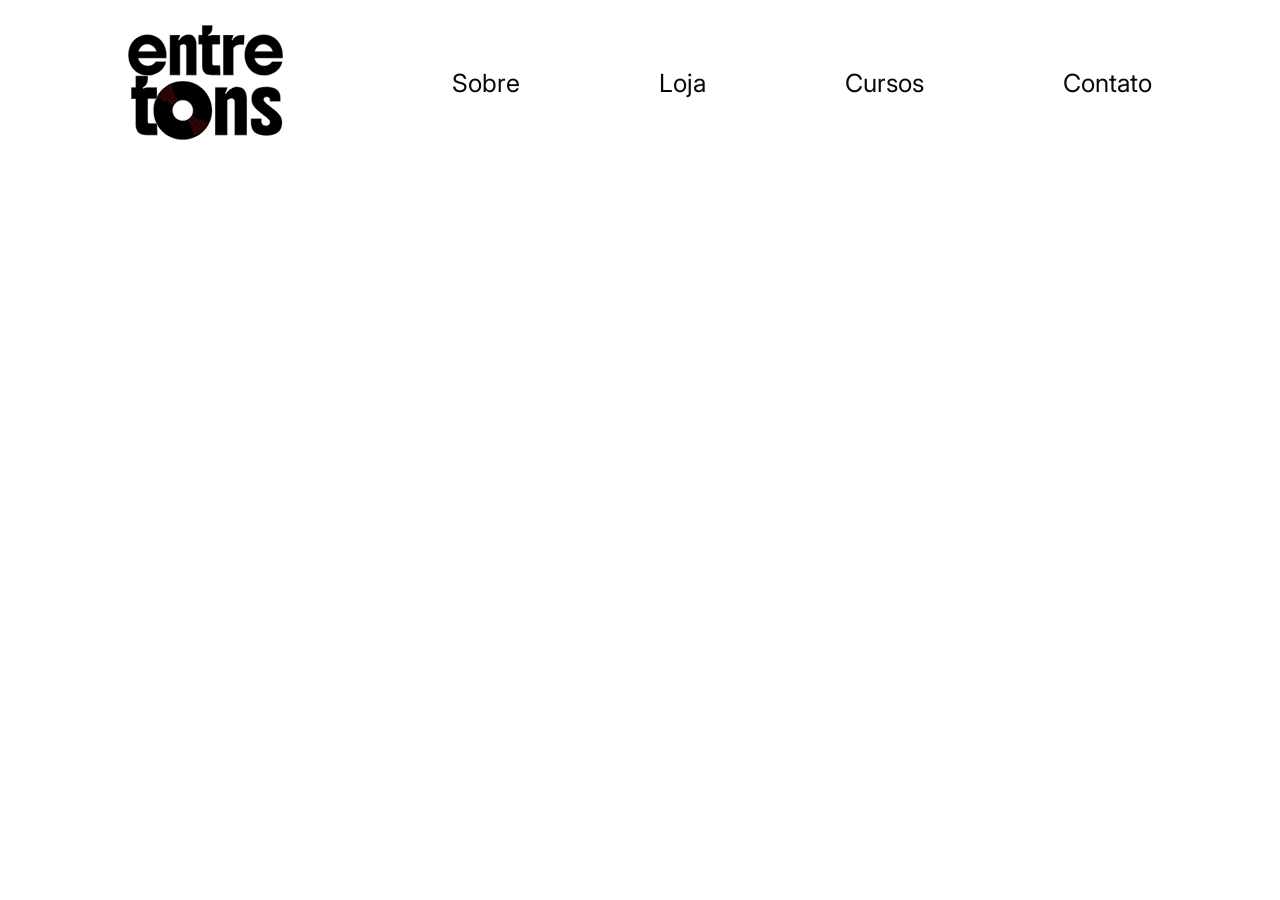
==== ENTRETONS/index.html @ eacd910c "responsivo" ====
<!DOCTYPE html>
<html lang="pt-BR">

<head>
    <!-- Config base -->
    <meta charset="UTF-8">
    <meta name="viewport" content="width=device-width, initial-scale=1.0">
    <title>Páginas & Grãos</title>
    <link rel="shortcut icon" href="./img/Camada_2 (1).svg" type="image/x-icon">

    <link rel="stylesheet" href="style.css">
    <link rel="banner" href="./img/banner.png">

    <script src="script.js" defer></script>
</head>

<body>
    <main>
        <div id="sombra"></div>
        <header class="espaco_lateral">
            <img src="./img/Camada_2.svg" alt="Logo da Páginas e Grãos">

            <nav id="menu" class="menu">
                <a href="#sobre">Sobre</a>
                <a href="#loja">Loja</a>
                <a href="#cursos">Cursos</a>
                <a href="#contato">Contato</a>
                
            </nav>

            <button id="menu_botao" onclick="abreFechaMenu()">

                <svg id="icone-barras" xmlns="http://www.w3.org/2000/svg"
                    viewBox="0 0 640 640"><!--!Font Awesome Free v7.1.0 by @fontawesome - https://fontawesome.com License - https://fontawesome.com/license/free Copyright 2025 Fonticons, Inc.-->
                    <path
                        d="M96 160C96 142.3 110.3 128 128 128L512 128C529.7 128 544 142.3 544 160C544 177.7 529.7 192 512 192L128 192C110.3 192 96 177.7 96 160zM96 320C96 302.3 110.3 288 128 288L512 288C529.7 288 544 302.3 544 320C544 337.7 529.7 352 512 352L128 352C110.3 352 96 337.7 96 320zM544 480C544 497.7 529.7 512 512 512L128 512C110.3 512 96 497.7 96 480C96 462.3 110.3 448 128 448L512 448C529.7 448 544 462.3 544 480z" />
                </svg>

                <svg id="icone-x" xmlns="http://www.w3.org/2000/svg"
                    viewBox="0 0 640 640"><!--!Font Awesome Pro v7.1.0 by @fontawesome - https://fontawesome.com License - https://fontawesome.com/license (Commercial License) Copyright 2025 Fonticons, Inc.-->
                    <path
                        d="M504.6 148.5C515.9 134.9 514.1 114.7 500.5 103.4C486.9 92.1 466.7 93.9 455.4 107.5L320 270L184.6 107.5C173.3 93.9 153.1 92.1 139.5 103.4C125.9 114.7 124.1 134.9 135.4 148.5L278.3 320L135.4 491.5C124.1 505.1 125.9 525.3 139.5 536.6C153.1 547.9 173.3 546.1 184.6 532.5L320 370L455.4 532.5C466.7 546.1 486.9 547.9 500.5 536.6C514.1 525.3 515.9 505.1 504.6 491.5L361.7 320L504.6 148.5z" />
                </svg>

            </button>

        </header>
    </main>

</body>

</html>
---- ENTRETONS/style.css ----
@import url('https://fonts.googleapis.com/css2?family=Bebas+Neue&display=swap');
@import url('https://fonts.googleapis.com/css2?family=Inter:ital,opsz,wght@0,14..32,100..900;1,14..32,100..900&display=swap');

@font-face {
    font-family: "Charter-regular";
    src: url(./fonts/Charter\ Regular.ttf);
}

*{
    margin: 0;
    padding: 0;
    box-sizing: border-box;
}

:root{
    --preto: #080202;
    --branco: #ffffff;
    --fundo-site: #F3F2F2;
    --cafe: #fc1515;
    --caramelo: #0a0705;
    --bege: #C89C7C;
    --verde: #fd1a1a;
}



.espaco_lateral{
    width: 80vw;
    max-width: 1400px;
    margin: 0 auto;
}


/* -------- Menu ------- */
header{
    height: 165px;
    display: flex;
    justify-content: space-between;
    align-items: center;
}

.banner {
    width: 100%;
    height: 300px; /* ajuste a altura conforme quiser */
    background-image: url("img/banner.png");
    background-size: cover;       /* faz a imagem preencher todo o banner */
    background-position: center;  /* centraliza a imagem */
    background-repeat: no-repeat; /* evita repetição */}

header img{
    width: 155px;
}

.menu{
    max-width: 700px;
    width: 70%;
    display: flex;
    justify-content: space-between;
}

.menu a{
    font-size: 25px;
    color: var(--caramelo);
    text-decoration: none;
    /* text-transform: uppercase; */
    font-family: "Inter", sans-serif;
}

.menu a:hover{
    color: var(--verde);
}

/* -------- Menu Hamburguer ------- */
 #icone-barras,
 #icone-x,
 #menu_botao{
    display: none;
 }






/* ---------- Reponsividade ---------------- */
@media screen and (max-width: 768px){
    #sombra{
        background-color: var(--caramelo);
        backdrop-filter: blur(10px);
        z-index: 1;
        position: fixed;
        width: 100vw;
        height: 100vh;
        right: -101vw;
        transition: .5s;
    }

    #menu_botao{
        display: block;
        z-index: 1;
    }

    header{
        position: relative;
    }

    header button{
        width: 50px;

        background: none;
        border: none;

        display: unset;
        cursor: pointer;
    }

    header svg{
        fill: var(--cafe);
    }

    #icone-barras{
        display: block;
    }

    nav.menu{
        width: 200px;
        padding: 0px 30px;

        flex-direction: column;
        justify-content: space-around;
        gap: 15px;

        position: fixed;
        top: 165px;
        right: -210px;
        z-index: 1;
        transition: .5s;
    }

    .menu a{
        color: var(--branco);
    }
}
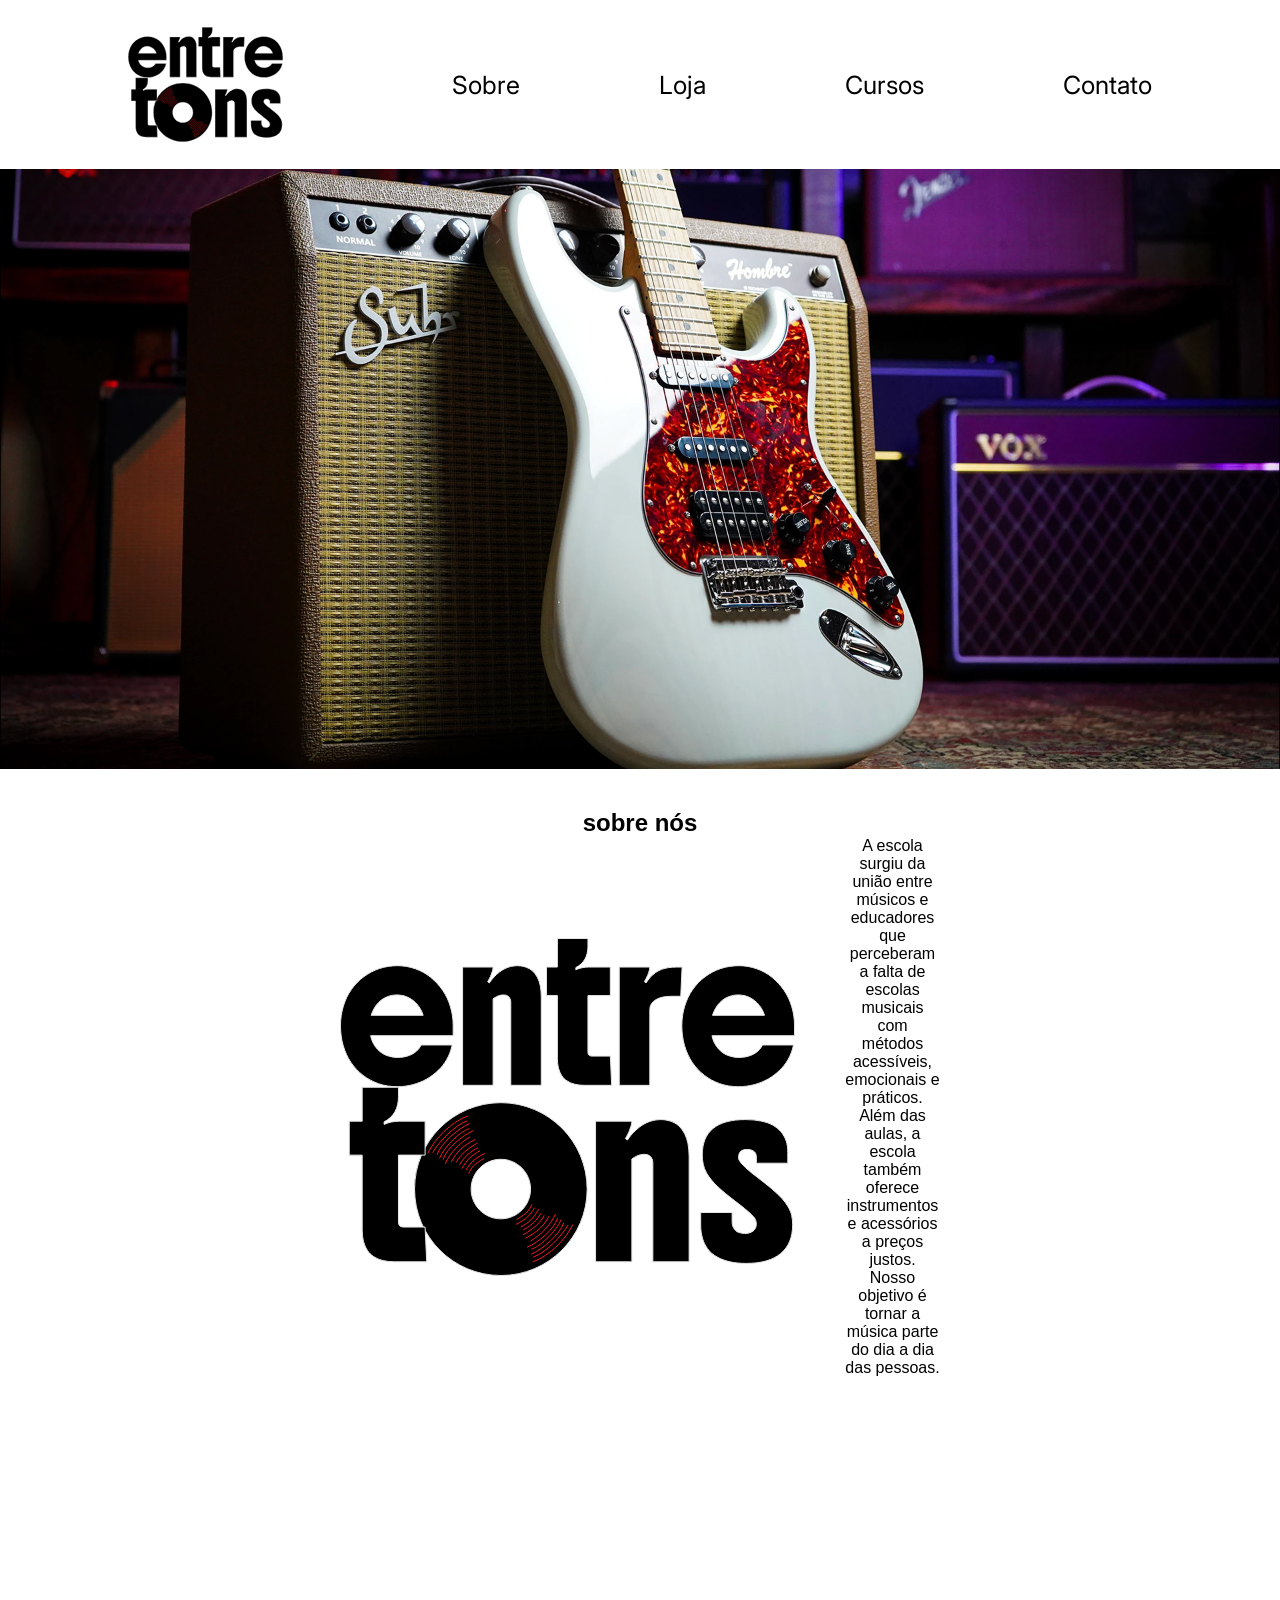
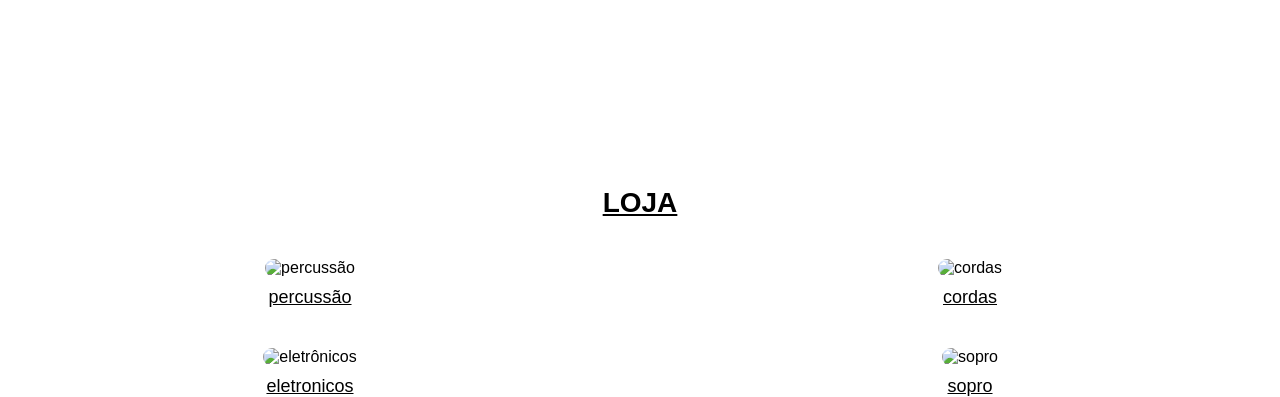
==== commit 6a4e4371: "html site" ====
--- a/ENTRETONS/index.html
+++ b/ENTRETONS/index.html
@@ -14,18 +14,20 @@
     <script src="script.js" defer></script>
 </head>
 
+
+
 <body>
     <main>
         <div id="sombra"></div>
         <header class="espaco_lateral">
-            <img src="./img/Camada_2.svg" alt="Logo da Páginas e Grãos">
+            <img src="./img/Camada_2.svg" alt="Logo da entre Tons">
 
             <nav id="menu" class="menu">
                 <a href="#sobre">Sobre</a>
                 <a href="#loja">Loja</a>
                 <a href="#cursos">Cursos</a>
                 <a href="#contato">Contato</a>
-                
+
             </nav>
 
             <button id="menu_botao" onclick="abreFechaMenu()">
@@ -45,7 +47,45 @@
             </button>
 
         </header>
+        <div class="banner"></div>
+
+
+        <div class="conteudo-sobre">
+            <h2>sobre nós</h2>
+            <div>
+                <img src="./img/Camada_2.svg" alt="">
+                <p> A escola surgiu da união entre músicos e educadores que perceberam a falta de escolas musicais com
+                    métodos
+                    acessíveis, emocionais e práticos. Além das aulas, a escola também oferece instrumentos e acessórios a
+                    preços justos. Nosso objetivo é tornar a música parte do dia a dia das pessoas.</p>
+            </div>
+        </div>
+        <section id="parallax"></section>
+        <h1 class="titulo">LOJA</h1>
+        <div class="container">
+            <div class="item">
+                <img src="img/percussao.jpg" alt="percussão">
+                <a href="#" class="categoria">percussão</a>
+            </div>
+
+            <div class="item">
+                <img src="img/cordas.jpg" alt="cordas">
+                <a href="#" class="categoria">cordas</a>
+            </div>
+
+            <div class="item">
+                <img src="img/eletronicos.jpg" alt="eletrônicos">
+                <a href="#" class="categoria">eletronicos</a>
+            </div>
+
+            <div class="item">
+                <img src="img/sopro.jpg" alt="sopro">
+                <a href="#" class="categoria">sopro</a>
+            </div>
+        </div>
+
     </main>
+
 
 </body>
 
--- a/ENTRETONS/style.css
+++ b/ENTRETONS/style.css
@@ -6,25 +6,29 @@
     src: url(./fonts/Charter\ Regular.ttf);
 }
 
-*{
+* {
     margin: 0;
     padding: 0;
     box-sizing: border-box;
 }
 
-:root{
-    --preto: #080202;
+:root {
+    --preto: #000000;
     --branco: #ffffff;
     --fundo-site: #F3F2F2;
     --cafe: #fc1515;
-    --caramelo: #0a0705;
+    --caramelo: #000000;
     --bege: #C89C7C;
     --verde: #fd1a1a;
-}
-
-
-
-.espaco_lateral{
+    --fundo: #681616;
+}
+
+body {
+
+    background-color: #ffffff;
+}
+
+.espaco_lateral {
     width: 80vw;
     max-width: 1400px;
     margin: 0 auto;
@@ -32,33 +36,27 @@
 
 
 /* -------- Menu ------- */
-header{
-    height: 165px;
+header {
     display: flex;
     justify-content: space-between;
     align-items: center;
-}
-
-.banner {
-    width: 100%;
-    height: 300px; /* ajuste a altura conforme quiser */
-    background-image: url("img/banner.png");
-    background-size: cover;       /* faz a imagem preencher todo o banner */
-    background-position: center;  /* centraliza a imagem */
-    background-repeat: no-repeat; /* evita repetição */}
-
-header img{
+    padding: 27px 0;
+}
+
+
+
+header img {
     width: 155px;
 }
 
-.menu{
+.menu {
     max-width: 700px;
     width: 70%;
     display: flex;
     justify-content: space-between;
 }
 
-.menu a{
+.menu a {
     font-size: 25px;
     color: var(--caramelo);
     text-decoration: none;
@@ -66,16 +64,16 @@
     font-family: "Inter", sans-serif;
 }
 
-.menu a:hover{
+.menu a:hover {
     color: var(--verde);
 }
 
 /* -------- Menu Hamburguer ------- */
- #icone-barras,
- #icone-x,
- #menu_botao{
+#icone-barras,
+#icone-x,
+#menu_botao {
     display: none;
- }
+}
 
 
 
@@ -83,8 +81,8 @@
 
 
 /* ---------- Reponsividade ---------------- */
-@media screen and (max-width: 768px){
-    #sombra{
+@media screen and (max-width: 768px) {
+    #sombra {
         background-color: var(--caramelo);
         backdrop-filter: blur(10px);
         z-index: 1;
@@ -95,16 +93,16 @@
         transition: .5s;
     }
 
-    #menu_botao{
+    #menu_botao {
         display: block;
         z-index: 1;
     }
 
-    header{
+    header {
         position: relative;
     }
 
-    header button{
+    header button {
         width: 50px;
 
         background: none;
@@ -114,15 +112,15 @@
         cursor: pointer;
     }
 
-    header svg{
+    header svg {
         fill: var(--cafe);
     }
 
-    #icone-barras{
+    #icone-barras {
         display: block;
     }
 
-    nav.menu{
+    nav.menu {
         width: 200px;
         padding: 0px 30px;
 
@@ -137,8 +135,89 @@
         transition: .5s;
     }
 
-    .menu a{
+    .menu a {
         color: var(--branco);
     }
 }
 
+.banner {
+    background-image: url("./img/banner.png");
+    height: 600px;
+
+    background-size: cover;
+
+    background-repeat: no-repeat;
+    background-position: 0 -10px;
+
+    display: flex;
+    flex-direction: column;
+    justify-content: space-between;
+
+
+
+}
+
+#parallax {
+    height: 250px;
+background: linear-gradient(90deg,rgba(42, 123, 155, 1) 0%, rgba(120, 16, 24, 1) 0%, rgba(30, 19, 34, 1) 50%);    margin-bottom: 120px;
+    background-attachment: fixed;
+    background-repeat: no-repeat;
+    
+    background-size: cover;
+}
+
+body {
+    font-family: Arial, sans-serif;
+    text-align: center;
+    margin: 0;
+    padding: 0;
+}
+
+.titulo {
+    margin-top: 30px;
+    font-size: 28px;
+    text-decoration: underline;
+}
+
+.container {
+    margin-top: 40px;
+    display: grid;
+    grid-template-columns: repeat(2, 1fr);
+    gap: 40px;
+    justify-items: center;
+}
+
+.item img {
+    width: 160px;
+    height: 160px;
+    object-fit: cover;
+    border-radius: 25px;
+}
+
+.categoria {
+    display: block;
+    margin-top: 10px;
+    font-size: 18px;
+    text-decoration: underline;
+    color: black;
+}
+
+.conteudo-sobre{
+    display: flex;
+    flex-direction: column;
+    justify-content: center;
+    padding: 40px;
+    align-items: center;
+}
+.conteudo-sobre>div{
+    display: flex;
+    align-items: center;
+    width: 50%;
+    gap: 50px;
+}
+@media (max-width: 600px) {
+    .container {
+        grid-template-columns: 1fr;
+    }
+}
+.sobre no
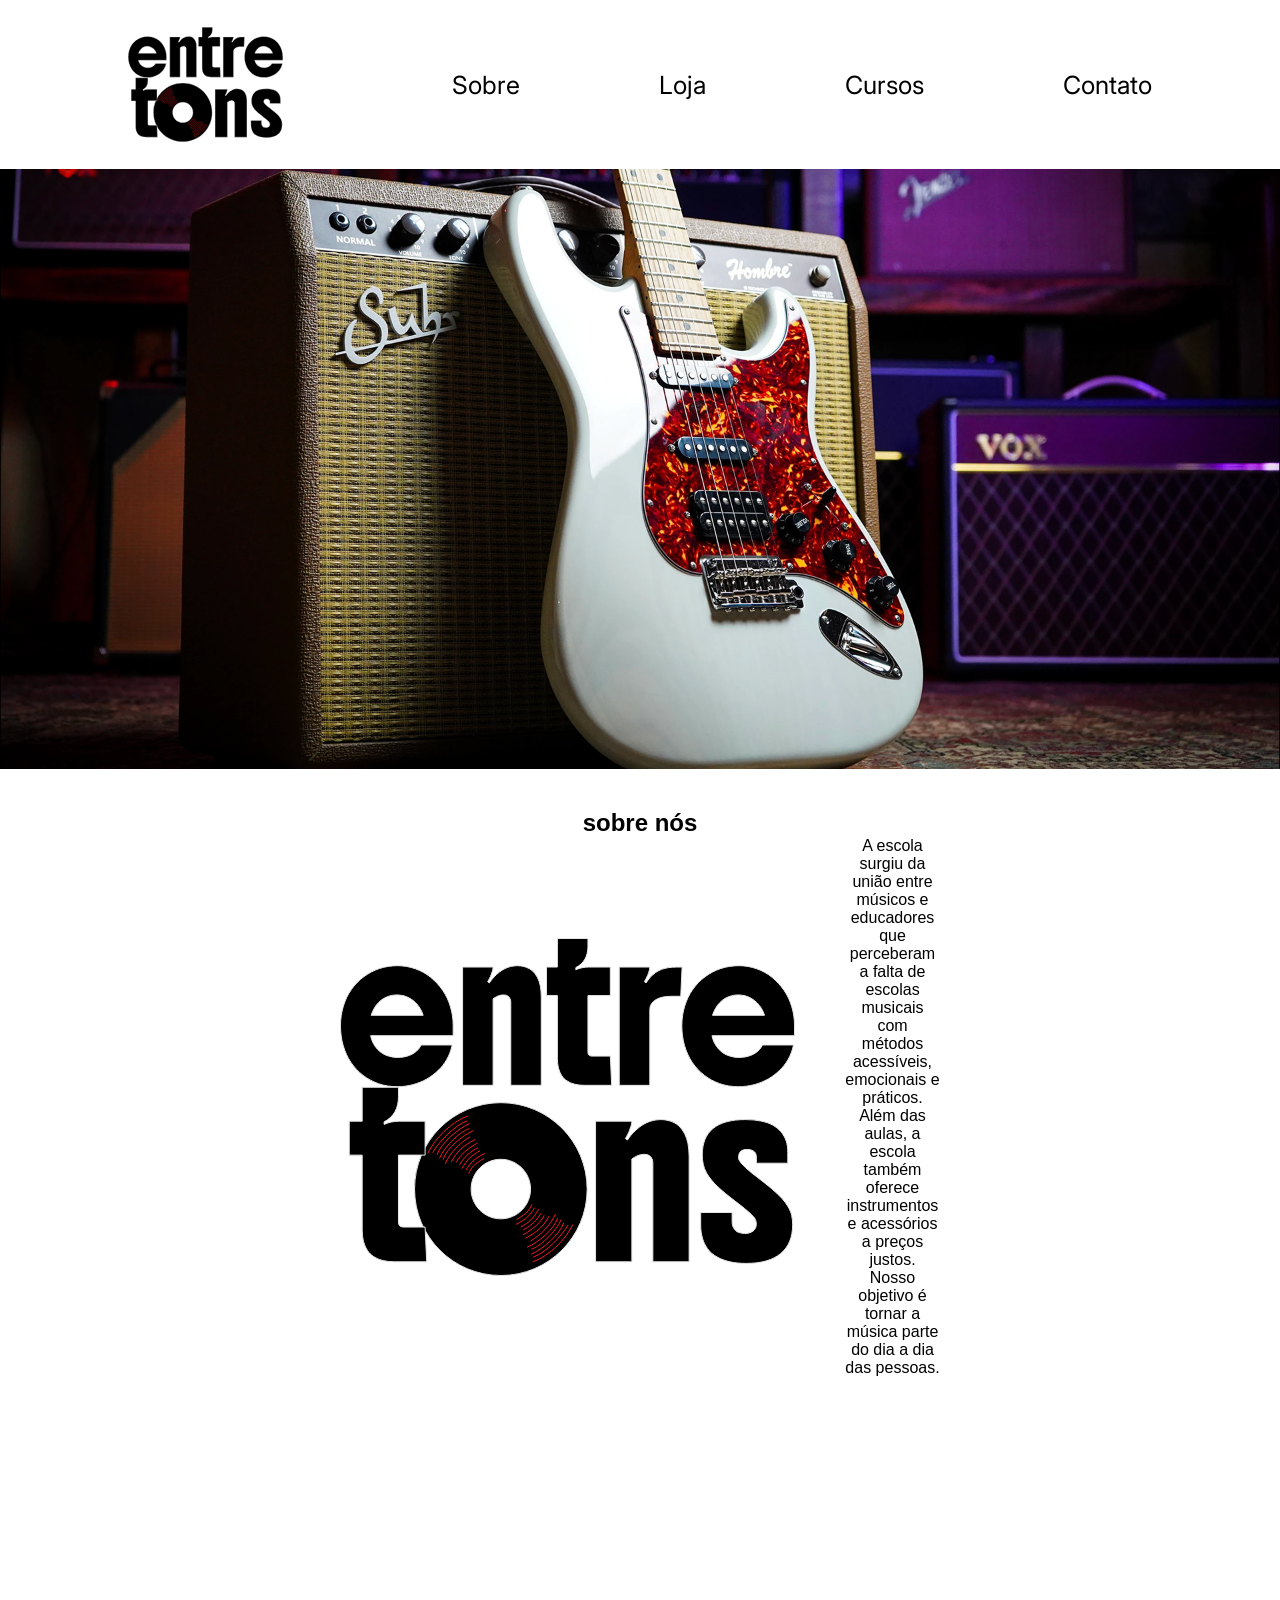
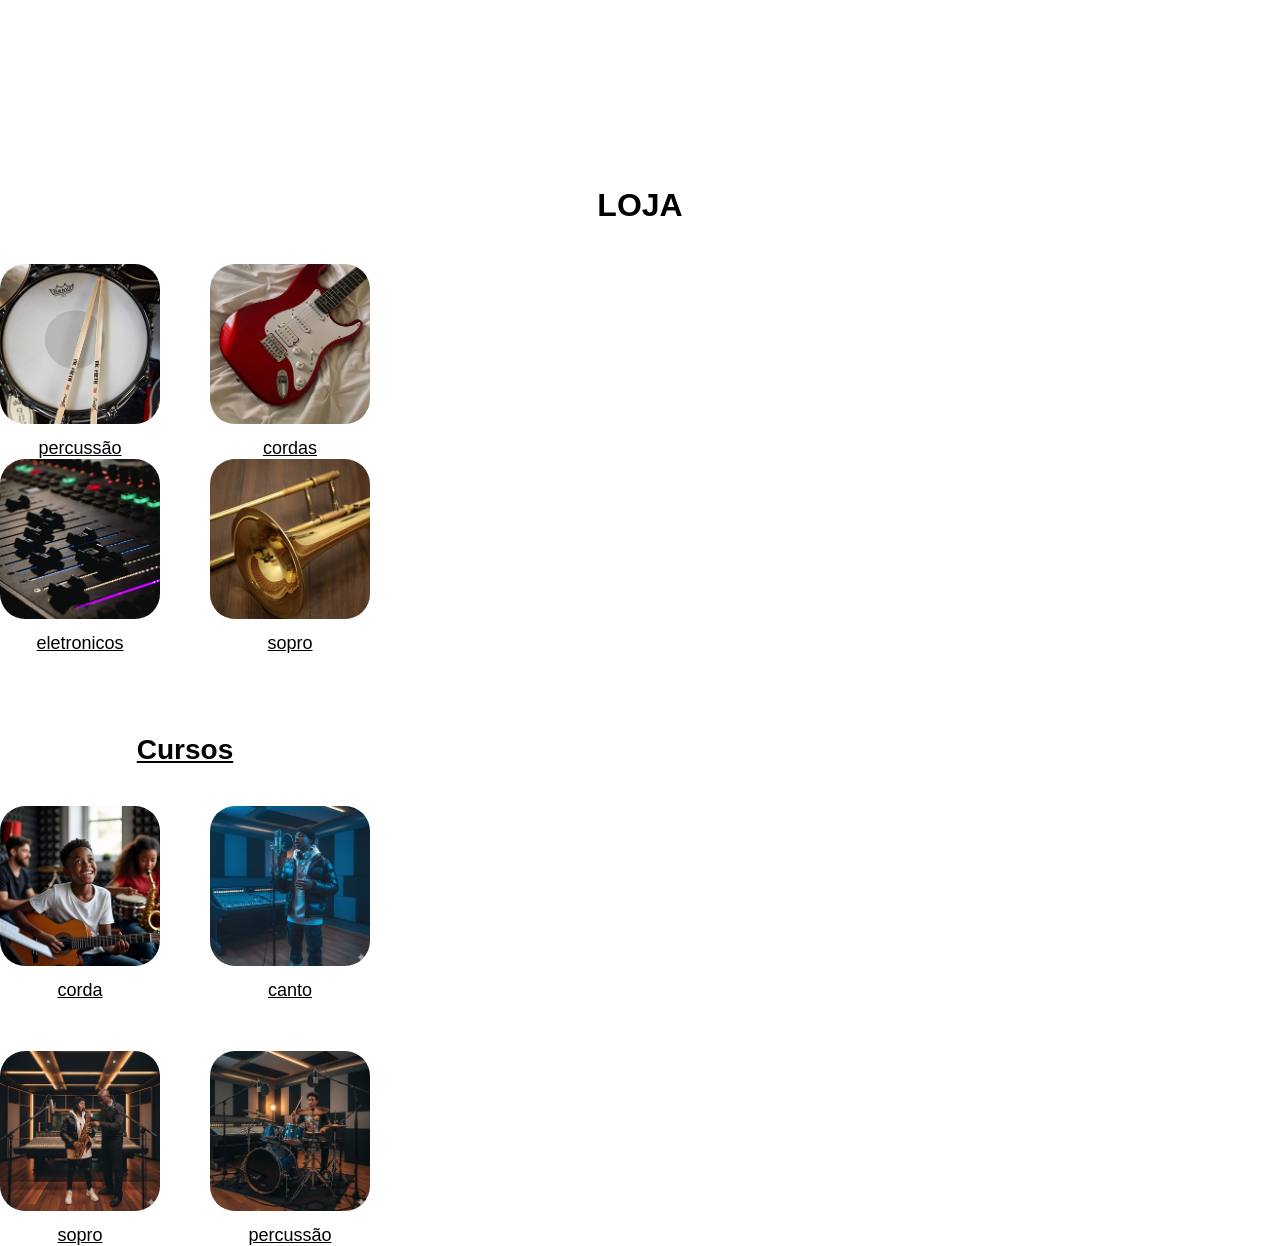
==== commit e55995cc: "site run" ====
--- a/ENTRETONS/index.html
+++ b/ENTRETONS/index.html
@@ -5,7 +5,7 @@
     <!-- Config base -->
     <meta charset="UTF-8">
     <meta name="viewport" content="width=device-width, initial-scale=1.0">
-    <title>Páginas & Grãos</title>
+    <title>Entre Tons</title>
     <link rel="shortcut icon" href="./img/Camada_2 (1).svg" type="image/x-icon">
 
     <link rel="stylesheet" href="style.css">
@@ -56,33 +56,82 @@
                 <img src="./img/Camada_2.svg" alt="">
                 <p> A escola surgiu da união entre músicos e educadores que perceberam a falta de escolas musicais com
                     métodos
-                    acessíveis, emocionais e práticos. Além das aulas, a escola também oferece instrumentos e acessórios a
+                    acessíveis, emocionais e práticos. Além das aulas, a escola também oferece instrumentos e acessórios
+                    a
                     preços justos. Nosso objetivo é tornar a música parte do dia a dia das pessoas.</p>
             </div>
+
         </div>
         <section id="parallax"></section>
-        <h1 class="titulo">LOJA</h1>
+
+        <h1 id="titulo">LOJA</h1>
+
+
         <div class="container">
-            <div class="item">
-                <img src="img/percussao.jpg" alt="percussão">
-                <a href="#" class="categoria">percussão</a>
+
+            <div class="centro">
+
+
+                <div class="fileira">
+                
+                <div class="item">
+                    <img src="./img/item bateria.png" alt="percussão">
+                    <a href="#" class="categoria">percussão</a>
+                </div>
+
+                <div class="item">
+                    <img src="./img/item cordas.png" alt="cordas">
+                    <a href="#" class="categoria">cordas</a>
+                </div>
+
+                </div>
+
+                <div class="fileira">
+                <div class="item">
+                    <img src="./img/item eletronicos.png" alt="eletrônicos">
+                    <a href="#" class="categoria">eletronicos</a>
+                </div>
+
+                <div class="item">
+                    <img src="./img/item sopro.png" alt="sopro">
+                    <a href="#" class="categoria">sopro</a>
+                </div>
+
+                </div>
+
             </div>
 
-            <div class="item">
-                <img src="img/cordas.jpg" alt="cordas">
-                <a href="#" class="categoria">cordas</a>
-            </div>
 
-            <div class="item">
-                <img src="img/eletronicos.jpg" alt="eletrônicos">
-                <a href="#" class="categoria">eletronicos</a>
-            </div>
+            <section id="parallax"></section>
 
-            <div class="item">
-                <img src="img/sopro.jpg" alt="sopro">
-                <a href="#" class="categoria">sopro</a>
-            </div>
-        </div>
+
+            <section id="Cursos">
+
+
+                <h1 class="titulo">Cursos</h1>
+
+                <div class="container">
+
+                    <div class="item">
+                        <img src="./img/corda.png" alt="corda">
+                        <a href="#" class="categoria">corda</a>
+                    </div>
+
+                    <div class="item">
+                        <img src="./img/canto.png" alt="canto">
+                        <a href="#" class="categoria">canto</a>
+                    </div>
+                    <div class="item">
+                        <img src="./img/sopro.png" alt="sopro">
+                        <a href="#" class="categoria">sopro</a>
+                    </div>
+                    <div class="item">
+                        <img src="./img/percurssão.png" alt="percussão">
+                        <a href="#" class="categoria">percussão</a>
+                    </div>
+                </div>
+            </section>
+
 
     </main>
 
--- a/ENTRETONS/style.css
+++ b/ENTRETONS/style.css
@@ -159,10 +159,11 @@
 
 #parallax {
     height: 250px;
-background: linear-gradient(90deg,rgba(42, 123, 155, 1) 0%, rgba(120, 16, 24, 1) 0%, rgba(30, 19, 34, 1) 50%);    margin-bottom: 120px;
+    background: linear-gradient(90deg, rgba(42, 123, 155, 1) 0%, rgba(120, 16, 24, 1) 0%, rgba(30, 19, 34, 1) 50%);
+    margin-bottom: 120px;
     background-attachment: fixed;
     background-repeat: no-repeat;
-    
+
     background-size: cover;
 }
 
@@ -185,6 +186,7 @@
     grid-template-columns: repeat(2, 1fr);
     gap: 40px;
     justify-items: center;
+
 }
 
 .item img {
@@ -202,22 +204,45 @@
     color: black;
 }
 
-.conteudo-sobre{
+.conteudo-sobre {
     display: flex;
     flex-direction: column;
     justify-content: center;
     padding: 40px;
     align-items: center;
 }
-.conteudo-sobre>div{
+
+.conteudo-sobre>div {
     display: flex;
     align-items: center;
     width: 50%;
     gap: 50px;
 }
+
 @media (max-width: 600px) {
     .container {
-        grid-template-columns: 1fr;
-    }
-}
-.sobre no+        grid-template-columns: 5fr;
+    }
+}
+
+#parallax {
+    height: 250px;
+    background: linear-gradient(90deg, rgba(42, 123, 155, 1) 0%, rgba(120, 16, 24, 1) 0%, rgba(30, 19, 34, 1) 50%);
+    margin-bottom: 120px;
+    background-attachment: fixed;
+    background-repeat: no-repeat;
+    background-size: cover;
+}
+
+.container {
+    align-items: center;
+    width: 50%;
+    gap: 50px;
+}
+
+
+.fileira {
+    display: flex;
+    gap: 50px;
+    justify-content: center;
+}
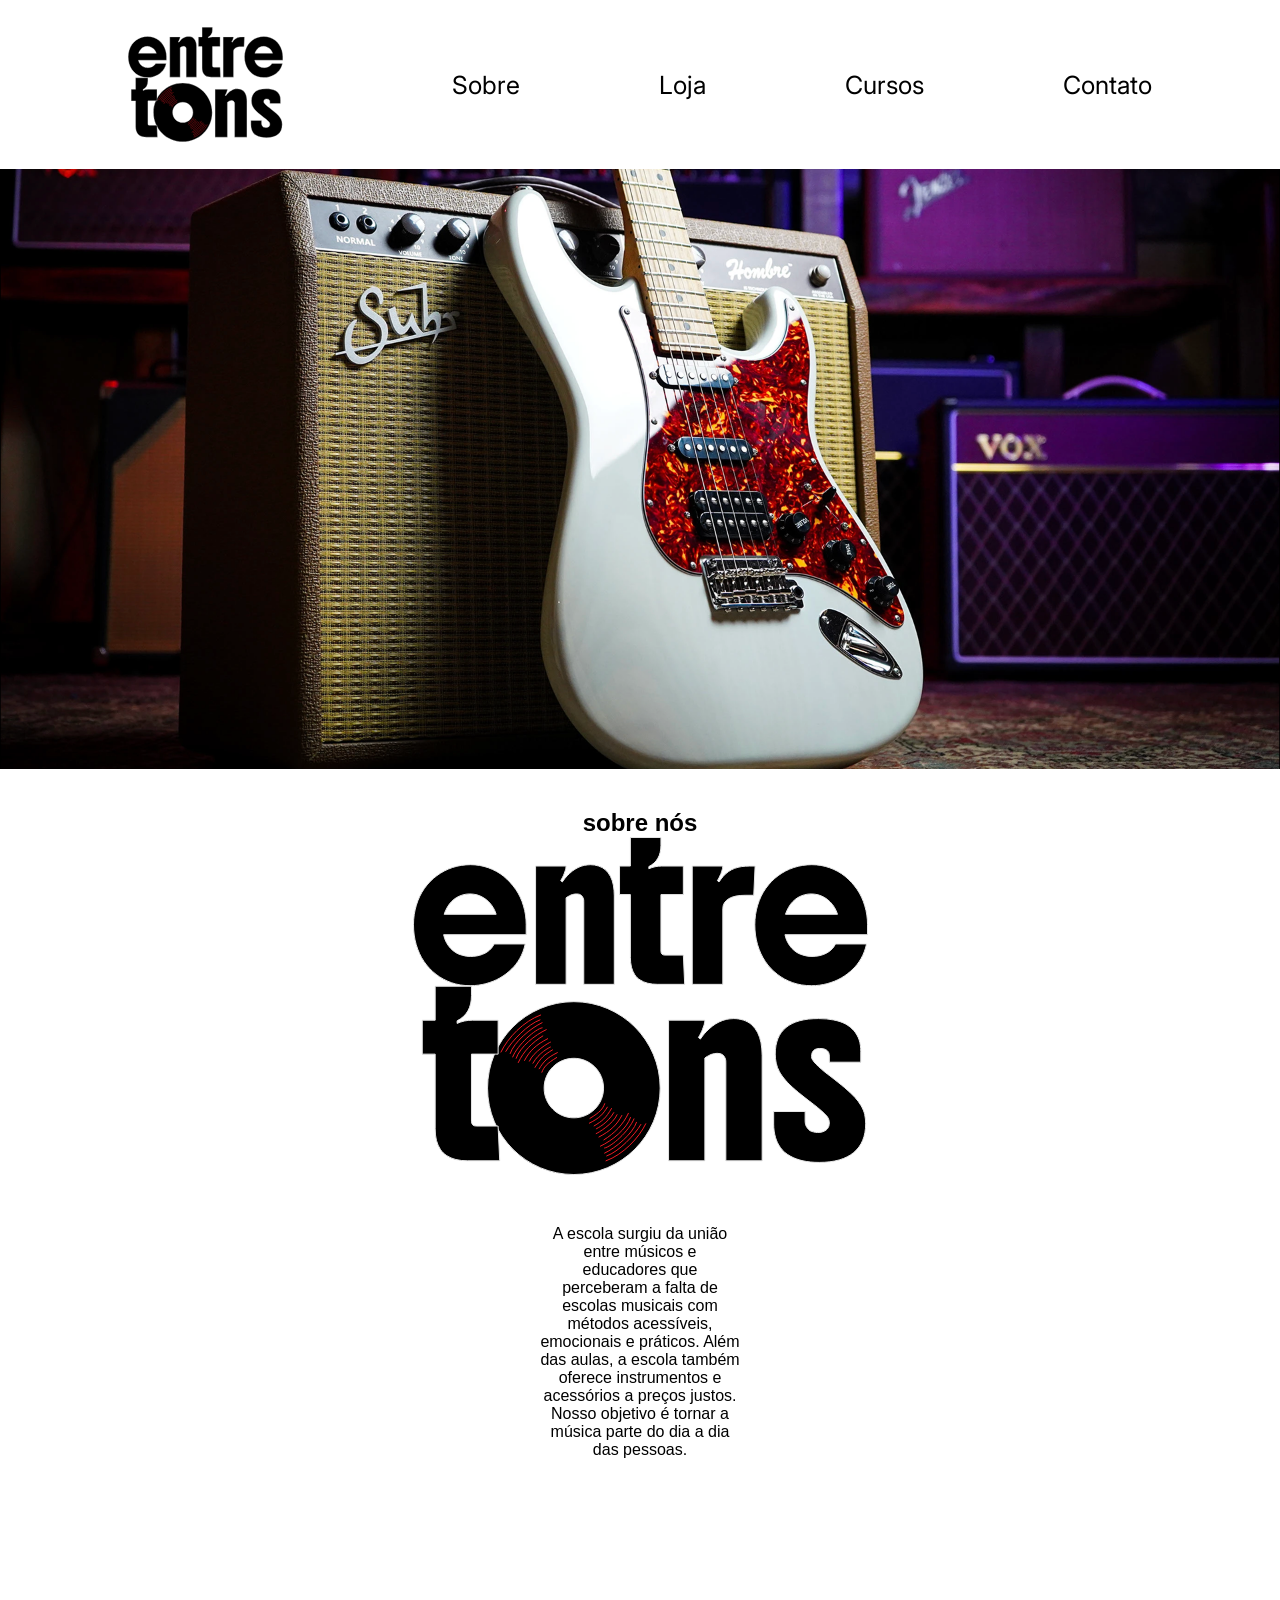
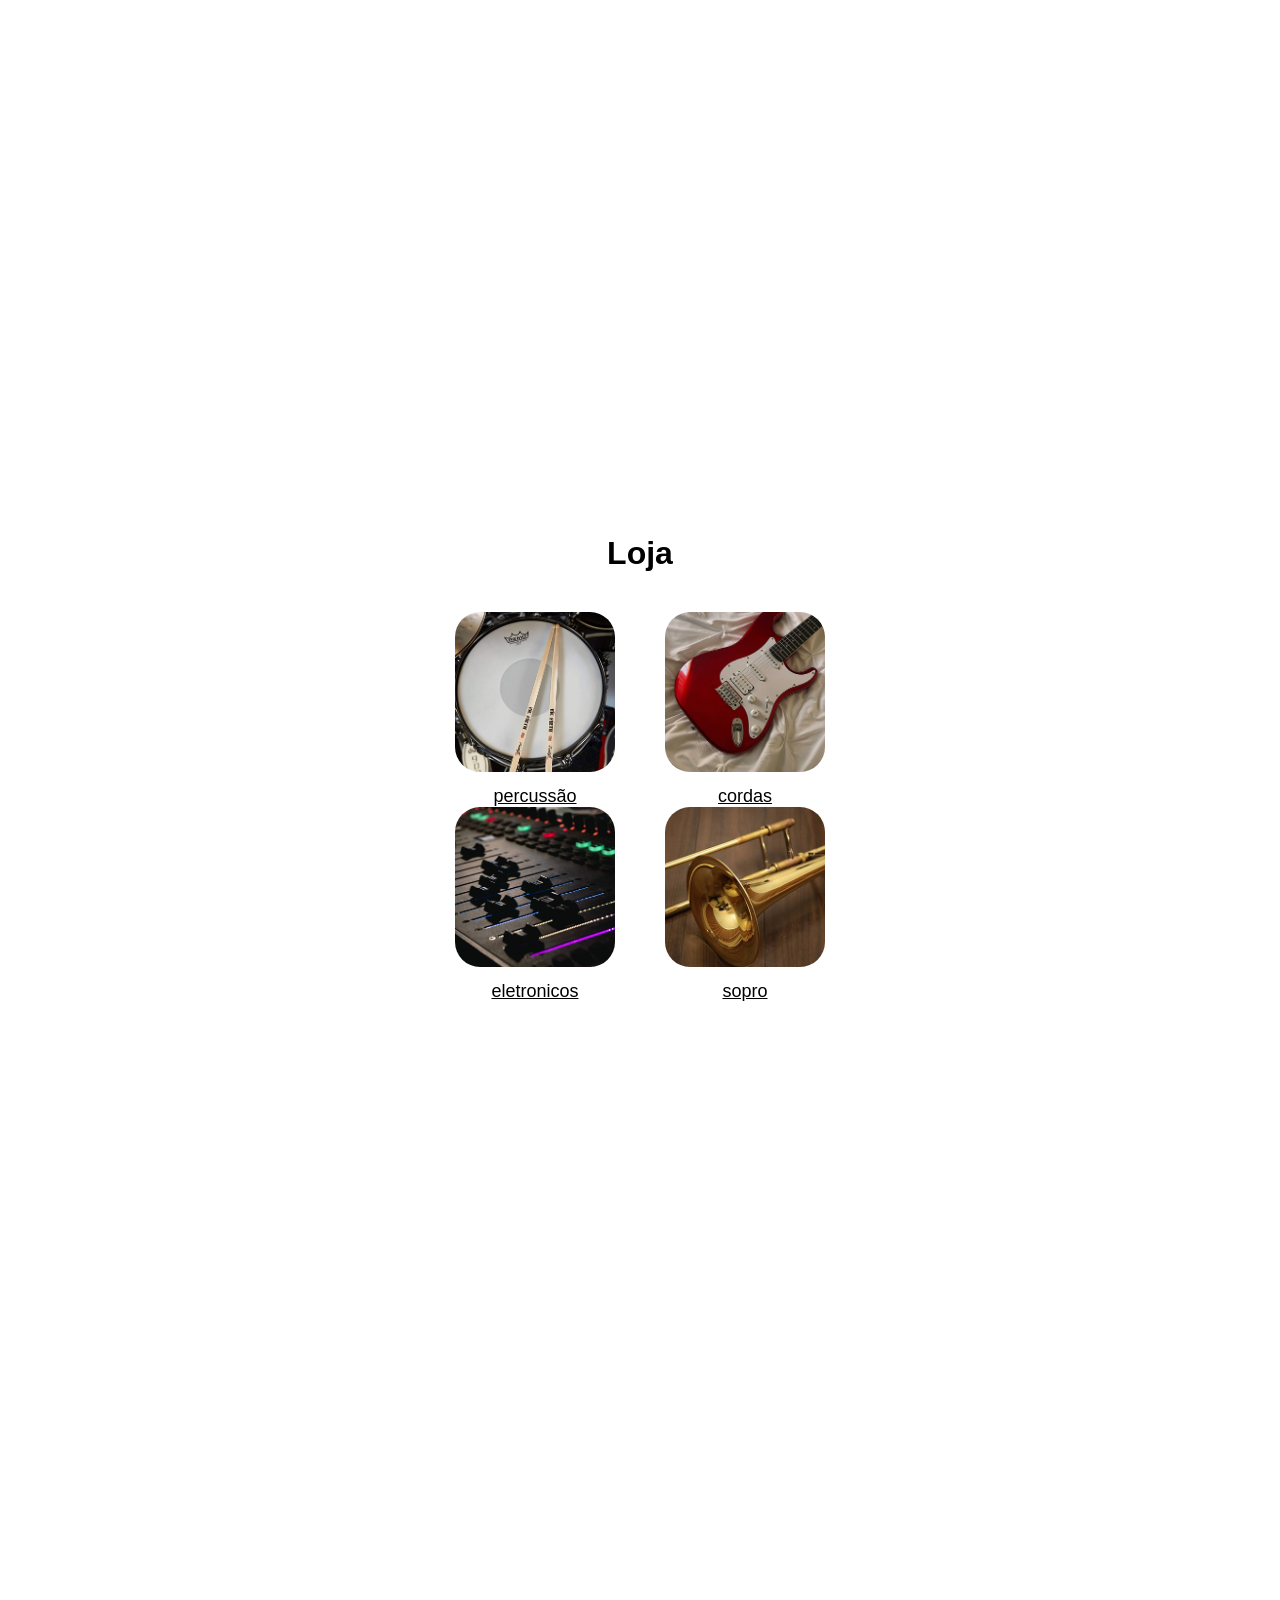
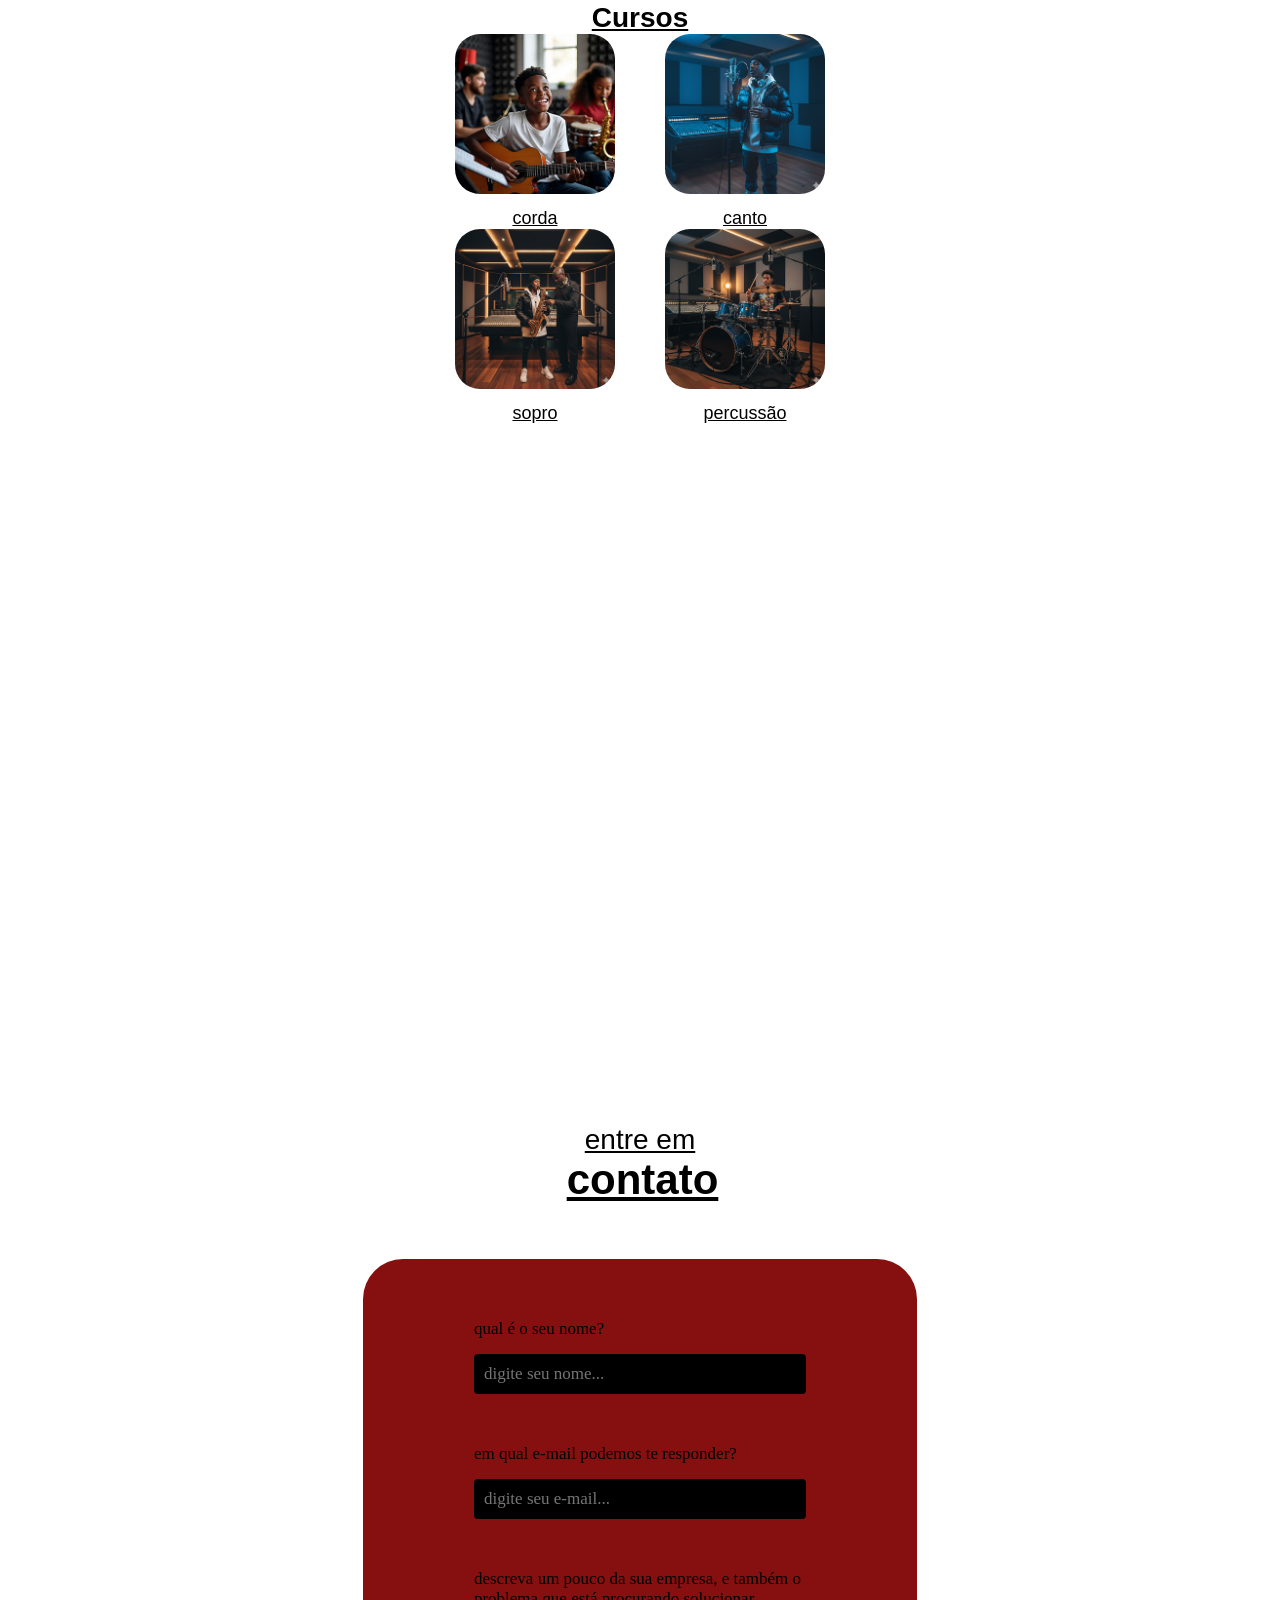
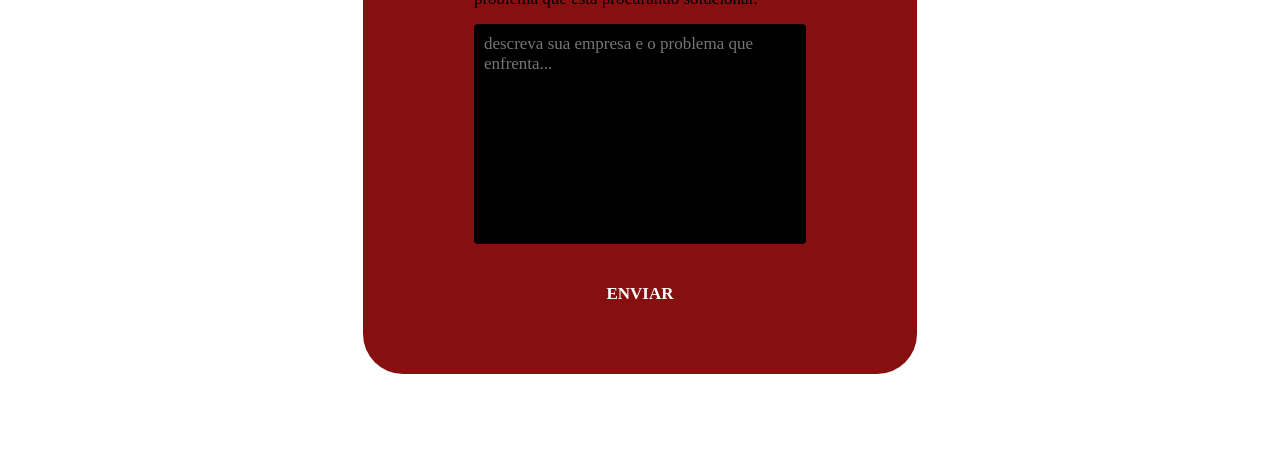
==== commit e51c3e4a: "entre tons" ====
--- a/ENTRETONS/index.html
+++ b/ENTRETONS/index.html
@@ -64,7 +64,7 @@
         </div>
         <section id="parallax"></section>
 
-        <h1 id="titulo">LOJA</h1>
+        <h1 id="titulo">Loja</h1>
 
 
         <div class="container">
@@ -73,29 +73,29 @@
 
 
                 <div class="fileira">
-                
-                <div class="item">
-                    <img src="./img/item bateria.png" alt="percussão">
-                    <a href="#" class="categoria">percussão</a>
-                </div>
 
-                <div class="item">
-                    <img src="./img/item cordas.png" alt="cordas">
-                    <a href="#" class="categoria">cordas</a>
-                </div>
+                    <div class="item">
+                        <img src="./img/item bateria.png" alt="percussão">
+                        <a href="#" class="categoria">percussão</a>
+                    </div>
+
+                    <div class="item">
+                        <img src="./img/item cordas.png" alt="cordas">
+                        <a href="#" class="categoria">cordas</a>
+                    </div>
 
                 </div>
 
                 <div class="fileira">
-                <div class="item">
-                    <img src="./img/item eletronicos.png" alt="eletrônicos">
-                    <a href="#" class="categoria">eletronicos</a>
-                </div>
+                    <div class="item">
+                        <img src="./img/item eletronicos.png" alt="eletrônicos">
+                        <a href="#" class="categoria">eletronicos</a>
+                    </div>
 
-                <div class="item">
-                    <img src="./img/item sopro.png" alt="sopro">
-                    <a href="#" class="categoria">sopro</a>
-                </div>
+                    <div class="item">
+                        <img src="./img/item sopro.png" alt="sopro">
+                        <a href="#" class="categoria">sopro</a>
+                    </div>
 
                 </div>
 
@@ -104,33 +104,77 @@
 
             <section id="parallax"></section>
 
-
-            <section id="Cursos">
+            <div class="alinhar">
+                <section id="Cursos">
 
 
-                <h1 class="titulo">Cursos</h1>
+                    <h1 class="titulo">Cursos</h1>
 
-                <div class="container">
 
-                    <div class="item">
-                        <img src="./img/corda.png" alt="corda">
-                        <a href="#" class="categoria">corda</a>
+                    <div class="arrumar">
+                        <div class="item">
+                            <img src="./img/corda.png" alt="corda">
+                            <a href="#" class="categoria">corda</a>
+                        </div>
+
+                        <div class="item">
+                            <img src="./img/canto.png" alt="canto">
+                            <a href="#" class="categoria">canto</a>
+                        </div>
                     </div>
 
-                    <div class="item">
-                        <img src="./img/canto.png" alt="canto">
-                        <a href="#" class="categoria">canto</a>
+                    <div class="arrumar">
+                        <div class="item">
+                            <img src="./img/sopro.png" alt="sopro">
+                            <a href="#" class="categoria">sopro</a>
+                        </div>
+                        <div class="item">
+                            <img src="./img/percurssão.png" alt="percussão">
+                            <a href="#" class="categoria">percussão</a>
+                        </div>
                     </div>
-                    <div class="item">
-                        <img src="./img/sopro.png" alt="sopro">
-                        <a href="#" class="categoria">sopro</a>
-                    </div>
-                    <div class="item">
-                        <img src="./img/percurssão.png" alt="percussão">
-                        <a href="#" class="categoria">percussão</a>
-                    </div>
+
+            </div>
+            <section id="parallax"></section>
+            </section>
+
+            </section>
+
+            <section id="contato">
+                <div class="titulo">
+                    <span>entre em</span>
+                    <h2>contato</h2>
+                </div>
+                <div class="quadro">
+                    <form action="">
+
+                        <div class="campo">
+                            <label for="campo-nome">qual é o seu nome?</label>
+                            <input type="texto" id="campo-nome" placeholder="digite seu nome...">
+
+                        </div>
+
+                        <div class="campo">
+                            <label for="campo-email">em qual e-mail podemos te responder?</label>
+                            <input type="e-mail" id="campo-email" placeholder="digite seu e-mail...">
+                        </div>
+
+                        <div class="campo-descricao">
+                            <label for="campo-texto">descreva um pouco da sua
+                                empresa, e também o problema que está procurando
+                                solucionar.
+                            </label>
+                            <textarea id="campo-texto" placeholder="descreva sua empresa e o problema que enfrenta..."
+                                cols="30" rows="10"></textarea>
+                        </div>
+
+                        <button type="submit">enviar</button>
+
+
+                    </form>
                 </div>
             </section>
+
 
 
     </main>
--- a/ENTRETONS/style.css
+++ b/ENTRETONS/style.css
@@ -20,7 +20,8 @@
     --caramelo: #000000;
     --bege: #C89C7C;
     --verde: #fd1a1a;
-    --fundo: #681616;
+    --fundo: #861010;
+    --CONTATO: linear-gradient(90deg, rgba(42, 123, 155, 1) 0%, rgba(120, 16, 24, 1) 0%, rgba(30, 19, 34, 1) 50%);
 }
 
 body {
@@ -121,7 +122,7 @@
     }
 
     nav.menu {
-        width: 200px;
+
         padding: 0px 30px;
 
         flex-direction: column;
@@ -180,10 +181,14 @@
     text-decoration: underline;
 }
 
+.conteudo-sobre p {
+    width: 200px;
+    height: 500px;
+}
+
 .container {
     margin-top: 40px;
     display: grid;
-    grid-template-columns: repeat(2, 1fr);
     gap: 40px;
     justify-items: center;
 
@@ -217,13 +222,10 @@
     align-items: center;
     width: 50%;
     gap: 50px;
-}
-
-@media (max-width: 600px) {
-    .container {
-        grid-template-columns: 5fr;
-    }
-}
+    flex-direction: column;
+}
+
+
 
 #parallax {
     height: 250px;
@@ -231,13 +233,14 @@
     margin-bottom: 120px;
     background-attachment: fixed;
     background-repeat: no-repeat;
+    width: 100%;
     background-size: cover;
 }
 
 .container {
     align-items: center;
-    width: 50%;
-    gap: 50px;
+    width: 100%;
+    gap: 100px;
 }
 
 
@@ -245,4 +248,358 @@
     display: flex;
     gap: 50px;
     justify-content: center;
+}
+
+/* .alinhar{
+    align-items: center;
+    display: flex; */
+/* } */
+.arrumar {
+    display: flex;
+    gap: 50px;
+    justify-content: center;
+}
+
+#parallax {
+    height: 250px;
+    background: linear-gradient(90deg, rgba(42, 123, 155, 1) 0%, rgba(120, 16, 24, 1) 0%, rgba(30, 19, 34, 1) 50%);
+    margin-bottom: 120px;
+    background-attachment: fixed;
+    background-repeat: no-repeat;
+    width: 100%;
+    background-size: cover;
+}
+
+/* ------------------contatooo------------------ */
+#contato {
+    text-align: center;
+    padding-bottom: 100px;
+    margin-top: 100px;
+}
+
+#contato .titulo {
+    justify-content: center;
+    margin-bottom: 55px;
+}
+
+#contato h2 {
+    margin-left: 5px;
+}
+
+#contato form {
+    max-width: 980px;
+    width: 90%;
+
+    margin: 0 auto;
+    padding: 60px 0;
+
+    display: flex;
+    flex-direction: column;
+    align-items: center;
+
+    border: solid 3px var(--roxo-pixeV);
+    border-radius: 40px;
+    background-color: var(--ver);
+
+    color: var(--preto);
+    font-family: "recursive", sans-linear;
+    font-size: 17px;
+    background-color: var(--fundo);
+}
+
+
+.campo {
+    width: 60%;
+    text-align: left;
+
+    display: flex;
+    flex-direction: column;
+    justify-content: space-between;
+
+    margin-bottom: 50px;
+}
+
+.campo-descricao {
+    width: 60%;
+    text-align: left;
+    display: flex;
+    flex-direction: column;
+    justify-content: space-between;
+
+    margin-bottom: 30px;
+}
+
+.campo input {
+    height: 40px;
+
+    color: var(--branco);
+    background-color: var(--preto);
+
+    border: none;
+    border-radius: 4px;
+
+    text-indent: 10px;
+    outline: none;
+
+}
+
+.campo-descricao textarea {
+    color: var(--branco);
+    background-color: var(--preto);
+
+    border: none;
+    border-radius: 4px;
+    outline: none;
+    padding: 10px;
+
+    resize: none;
+}
+
+.campo label,
+.campo-descricao label {
+    margin-bottom: 15px;
+}
+
+.campo input,
+.campo-descricao textarea {
+    font-family: "recursive", sans-linear;
+    font-size: 17px;
+}
+
+.campo input::placeholder .campo-descricao textarea::placeholder {
+    color: royalblue;
+}
+
+.campo input:focus,
+.campo-descricao textarea:focus {
+    outline: 2px solid var(--verde-pixelv);
+
+}
+
+#contato form button {
+    height: 40px;
+    width: 60%;
+
+    background-color: var(--roxo-pixeV);
+    color: var(--branco);
+
+    border: none;
+    border-radius: 40px;
+
+    font-size: 17px;
+    font-family: "recursive", sans-linear-bold;
+    font-weight: 700;
+
+    text-transform: uppercase;
+    cursor: pointer;
+
+    transition: background-color 500ms;
+}
+
+#contato form button:hover {
+    background-color: var(--verde);
+
+}
+
+/* --------------footer----------------- */
+
+footer {
+    height: 250px;
+    background-image: url(./img/footer.png);
+
+}
+
+footer img {
+    height: 90px;
+}
+
+footer .container-grid {
+    height: 100%;
+    display: flex;
+    justify-content: space-between;
+    align-items: center;
+}
+
+.redes-sociais {
+    height: 50%;
+
+    display: flex;
+    flex-direction: column;
+    justify-content: space-between;
+    align-items: flex-end;
+}
+
+.redes-sociais p {
+    color: var(--branco);
+    font-family: "recursive", sans-linear;
+    font-size: 24px;
+}
+
+.icones-redes {
+    width: 240px;
+
+    display: flex;
+    justify-content: space-between;
+
+}
+
+.icones-redes a {
+    color: var(--branco);
+}
+
+.icones-redes a:hover {
+    color: var(--verde-pixelv);
+}
+
+@media screen and (max-width: 1024px) {
+
+    .titulo,
+    .titulo h2 {
+        font-size: 22px;
+        font-family: "recursive", sans-linear;
+    }
+
+    .titulo span {
+        line-height: 45px;
+
+    }
+
+    .menu {
+        justify-content: space-evenly;
+    }
+}
+
+@media screen and (max-width:768px) {
+    header {
+        position: relative;
+
+    }
+
+    header button {
+        width: 50px;
+
+        background: none;
+        border: none;
+
+        cursor: pointer;
+        display: unset;
+    }
+
+    header svg {
+        fill: var(--branco);
+    }
+
+    nav.menu {
+
+        height: 500px;
+        width: 350px;
+
+        padding: 0px 30px;
+
+        background-color: var(--preto);
+
+        flex-direction: column;
+        justify-content: space-around;
+
+        position: fixed;
+        top: 165px;
+        right: 350px;
+
+        z-index: 1;
+        transition: .5s;
+
+    }
+
+    .conteudo-banner img {
+        display: none;
+    }
+
+    .conteudo-banner {
+        text-align: center;
+    }
+
+    #sobre img {
+        display: none;
+    }
+
+    .titulo {
+        justify-content: center;
+    }
+
+    #cases img {
+        height: 200px;
+    }
+
+    footer .roda-pe {
+        display: flex;
+        flex-direction: column;
+        align-items: center;
+        justify-content: center;
+        gap: 20px;
+    }
+
+    footer img {
+        height: 80px;
+    }
+
+    .redes-sociais {
+        align-items: center;
+        justify-content: center;
+    }
+
+    .redes-sociais svg {
+        height: 35px;
+    }
+}
+
+@media (max-width: 768px) {
+
+    /* Mostrar hambúrguer */
+    .hamburger {
+        display: flex;
+    }
+
+    /* Esconder menu */
+    .nav-menu {
+        position: absolute;
+        top: 60px;
+        right: -200px;
+        /* Fora da tela */
+        background: #333;
+        width: 180px;
+        flex-direction: column;
+        gap: 15px;
+        padding: 20px;
+        transition: right 0.3s ease;
+    }
+
+
+    .nav-menu.active {
+        right: 0;
+    }
+}
+
+@media (max-width: 768px) {
+
+    .hamburger {
+        display: flex;
+    }
+
+
+    .nav-menu {
+        position: absolute;
+        top: 60px;
+        right: -200px;
+        background: var(--CONTATO);
+        width: 180px;
+        flex-direction: column;
+        gap: 15px;
+        padding: 20px;
+        transition: right 0.3s ease;
+    }
+
+
+    .nav-menu.active {
+        right: 0;
+    }
 }
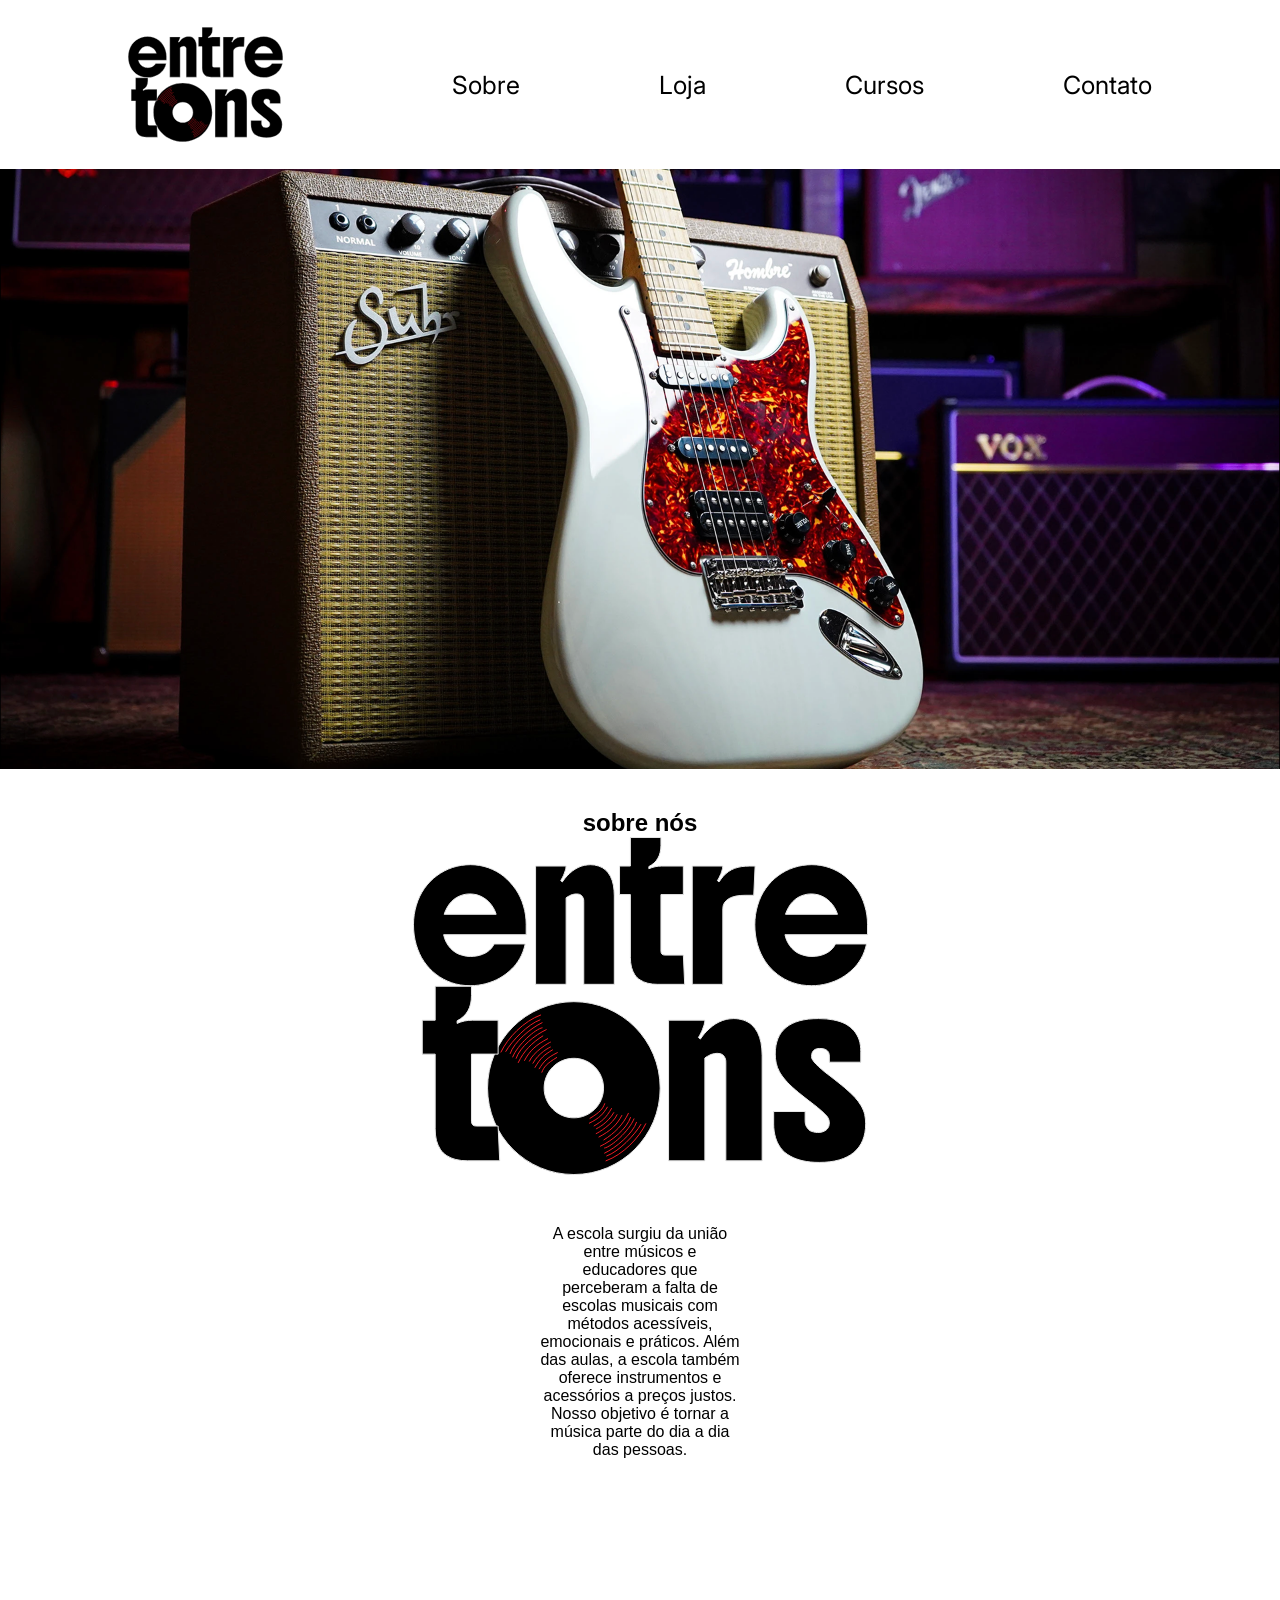
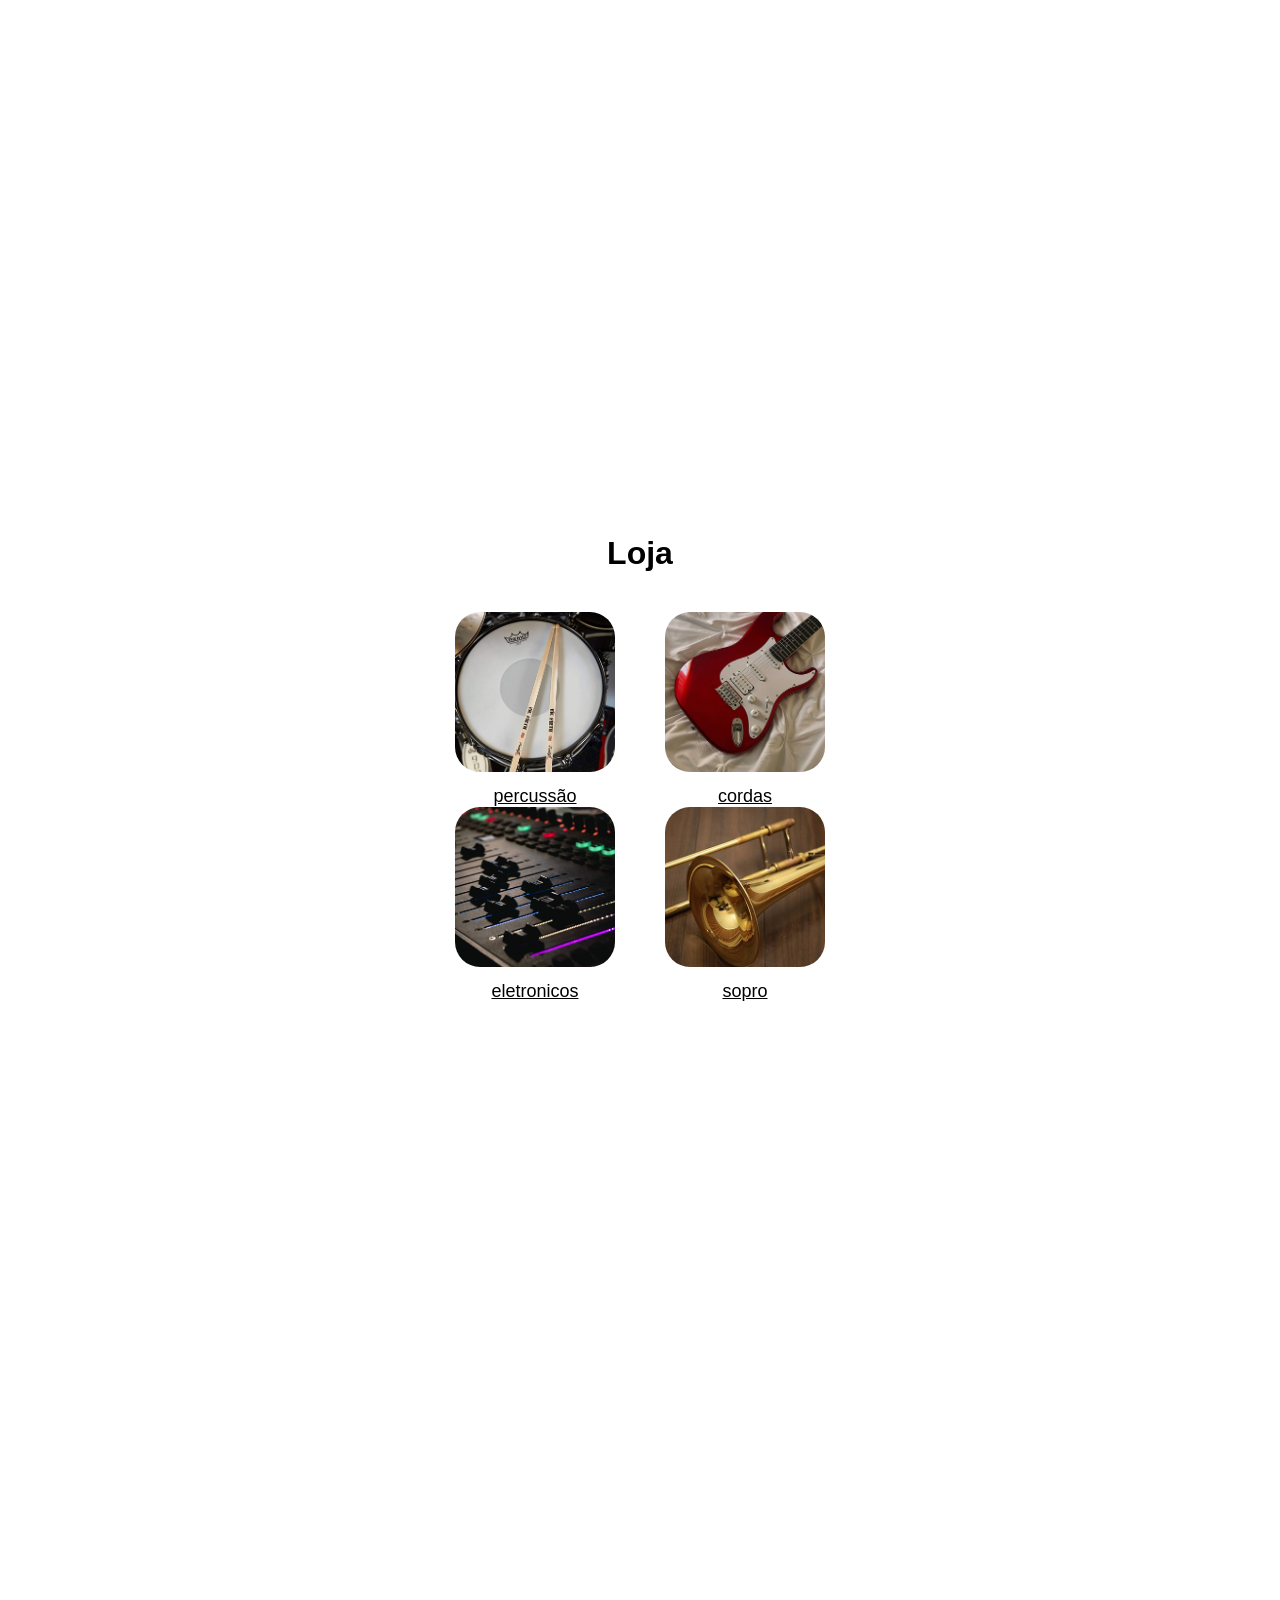
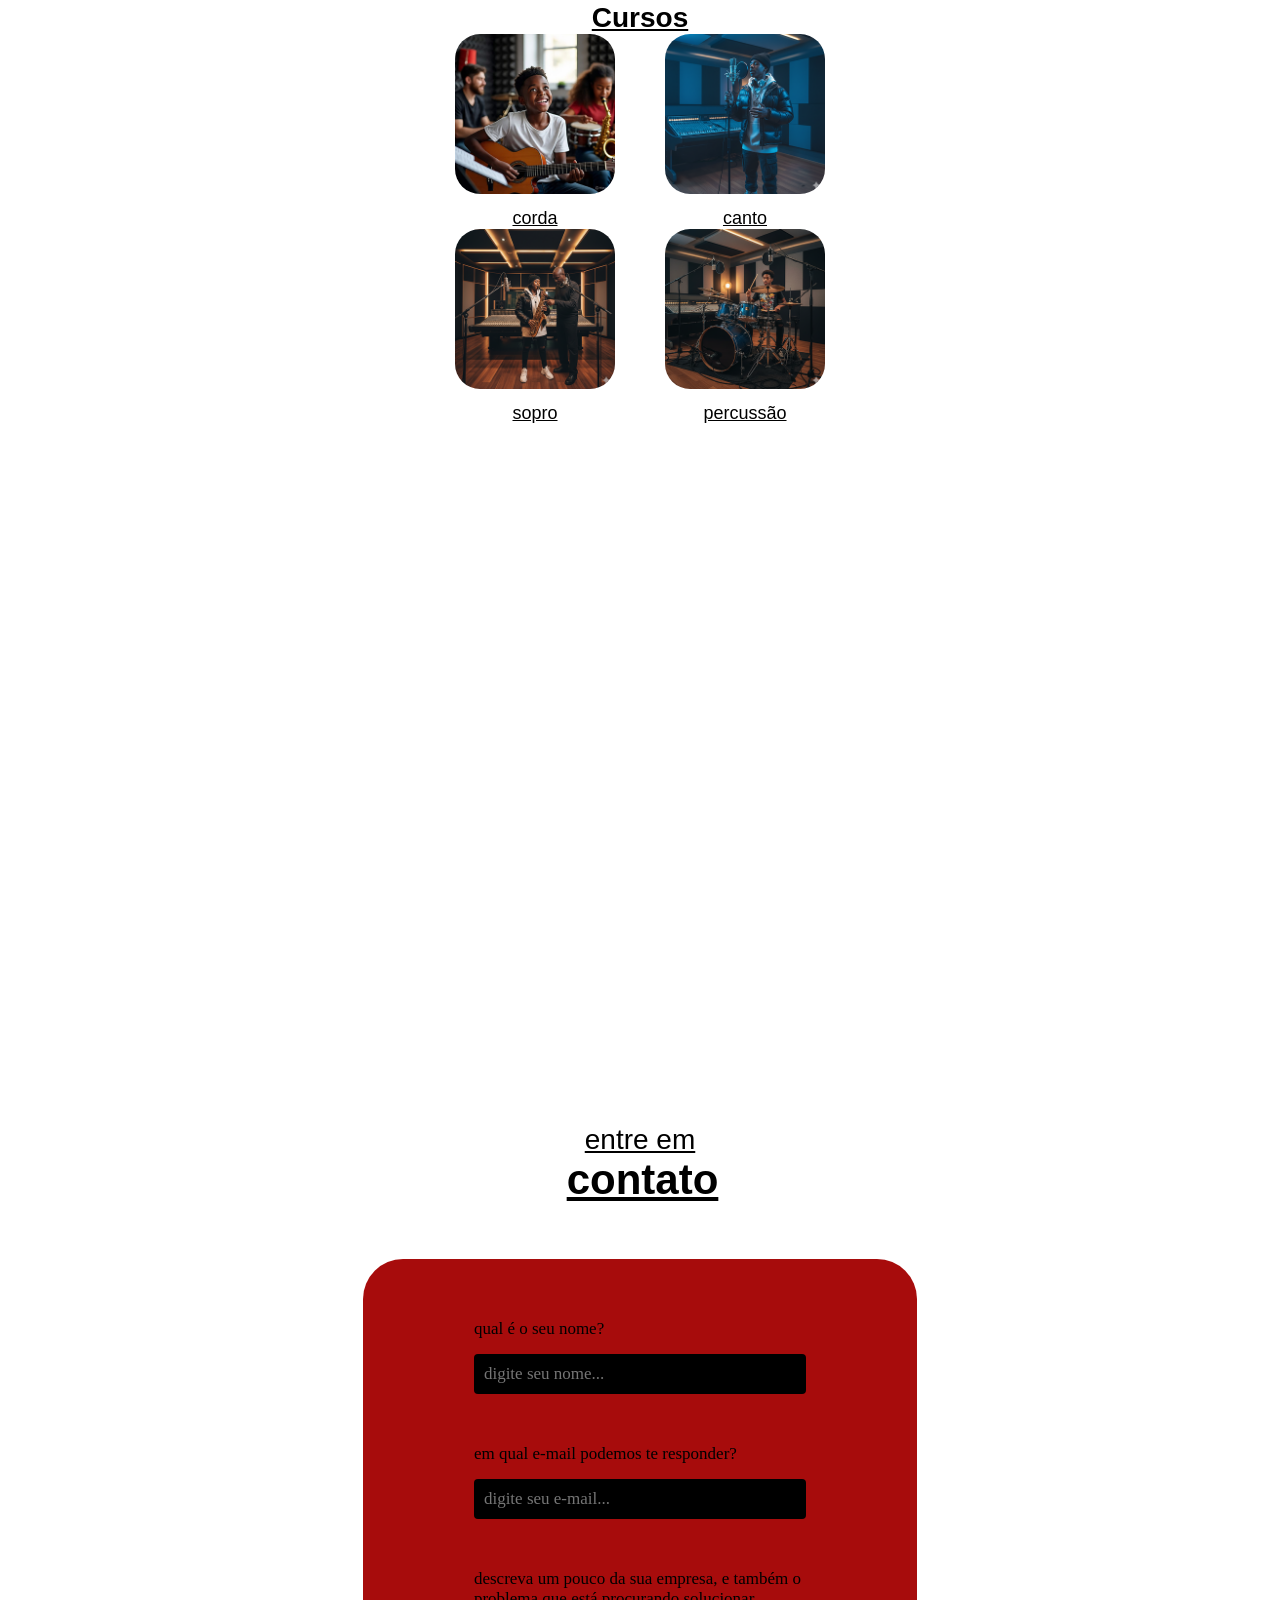
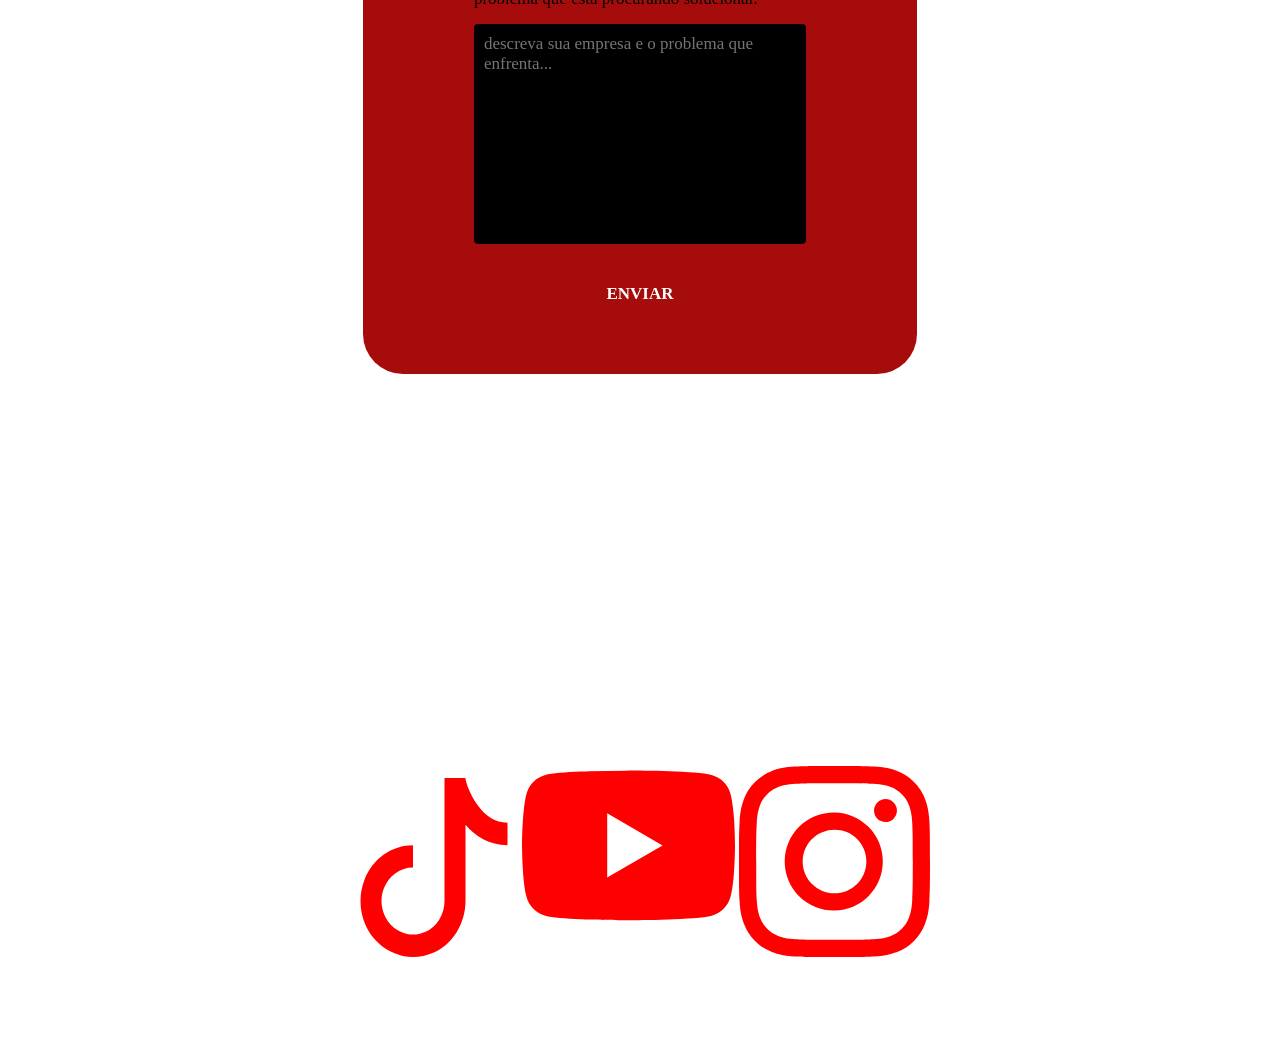
==== commit c7ec23be: "finalizando" ====
--- a/ENTRETONS/index.html
+++ b/ENTRETONS/index.html
@@ -18,33 +18,32 @@
 
 <body>
     <main>
-        <div id="sombra"></div>
-        <header class="espaco_lateral">
-            <img src="./img/Camada_2.svg" alt="Logo da entre Tons">
+        <section class="">
 
-            <nav id="menu" class="menu">
-                <a href="#sobre">Sobre</a>
-                <a href="#loja">Loja</a>
-                <a href="#cursos">Cursos</a>
-                <a href="#contato">Contato</a>
-
-            </nav>
-
-            <button id="menu_botao" onclick="abreFechaMenu()">
-
-                <svg id="icone-barras" xmlns="http://www.w3.org/2000/svg"
-                    viewBox="0 0 640 640"><!--!Font Awesome Free v7.1.0 by @fontawesome - https://fontawesome.com License - https://fontawesome.com/license/free Copyright 2025 Fonticons, Inc.-->
-                    <path
-                        d="M96 160C96 142.3 110.3 128 128 128L512 128C529.7 128 544 142.3 544 160C544 177.7 529.7 192 512 192L128 192C110.3 192 96 177.7 96 160zM96 320C96 302.3 110.3 288 128 288L512 288C529.7 288 544 302.3 544 320C544 337.7 529.7 352 512 352L128 352C110.3 352 96 337.7 96 320zM544 480C544 497.7 529.7 512 512 512L128 512C110.3 512 96 497.7 96 480C96 462.3 110.3 448 128 448L512 448C529.7 448 544 462.3 544 480z" />
-                </svg>
-
+            <div id="sombra"></div>
+            <header class="espaco_lateral">
+                <img src="./img/Camada_2.svg" alt="Logo da entre Tons">
+                
+                <nav id="menu" class="menu">
+                    <a href="#sobre">Sobre</a>
+                    <a href="#loja">Loja</a>
+                    <a href="#cursos">Cursos</a>
+                    <a href="#contato">Contato</a>
+                    
+                </nav>
+                
+                <button id="menu_botao" onclick="abreFechaMenu()">
+                    
+                    <img id="icone-barras" src="./img/barras.svg"/>
+                
                 <svg id="icone-x" xmlns="http://www.w3.org/2000/svg"
-                    viewBox="0 0 640 640"><!--!Font Awesome Pro v7.1.0 by @fontawesome - https://fontawesome.com License - https://fontawesome.com/license (Commercial License) Copyright 2025 Fonticons, Inc.-->
-                    <path
-                        d="M504.6 148.5C515.9 134.9 514.1 114.7 500.5 103.4C486.9 92.1 466.7 93.9 455.4 107.5L320 270L184.6 107.5C173.3 93.9 153.1 92.1 139.5 103.4C125.9 114.7 124.1 134.9 135.4 148.5L278.3 320L135.4 491.5C124.1 505.1 125.9 525.3 139.5 536.6C153.1 547.9 173.3 546.1 184.6 532.5L320 370L455.4 532.5C466.7 546.1 486.9 547.9 500.5 536.6C514.1 525.3 515.9 505.1 504.6 491.5L361.7 320L504.6 148.5z" />
-                </svg>
-
-            </button>
+                viewBox="0 0 640 640"><!--!Font Awesome Pro v7.1.0 by @fontawesome - https://fontawesome.com License - https://fontawesome.com/license (Commercial License) Copyright 2025 Fonticons, Inc.-->
+                <path
+                d="M504.6 148.5C515.9 134.9 514.1 114.7 500.5 103.4C486.9 92.1 466.7 93.9 455.4 107.5L320 270L184.6 107.5C173.3 93.9 153.1 92.1 139.5 103.4C125.9 114.7 124.1 134.9 135.4 148.5L278.3 320L135.4 491.5C124.1 505.1 125.9 525.3 139.5 536.6C153.1 547.9 173.3 546.1 184.6 532.5L320 370L455.4 532.5C466.7 546.1 486.9 547.9 500.5 536.6C514.1 525.3 515.9 505.1 504.6 491.5L361.7 320L504.6 148.5z" />
+            </svg>
+            
+        </button>
+    </section>
 
         </header>
         <div class="banner"></div>
@@ -172,8 +171,18 @@
 
 
                     </form>
-                </div>
+                    <section id="parallax"></section>
+                    <section id="redes-sociais">
+
+                        <img src="./img/tiktok 1.svg" alt="tiktok">
+                        <img src="./img/youtube 1.svg" alt="youtube">
+                        <img src="./img/instagram 1.svg" alt="instagram">
+                    </section>
+
             </section>
+
+        </div>
+        </section>
 
 
 
--- a/ENTRETONS/style.css
+++ b/ENTRETONS/style.css
@@ -20,7 +20,7 @@
     --caramelo: #000000;
     --bege: #C89C7C;
     --verde: #fd1a1a;
-    --fundo: #861010;
+    --fundo: #a70c0c;
     --CONTATO: linear-gradient(90deg, rgba(42, 123, 155, 1) 0%, rgba(120, 16, 24, 1) 0%, rgba(30, 19, 34, 1) 50%);
 }
 
@@ -180,8 +180,7 @@
     font-size: 28px;
     text-decoration: underline;
 }
-
-.conteudo-sobre p {
+.conteudo-sobre p{
     width: 200px;
     height: 500px;
 }
@@ -254,7 +253,7 @@
     align-items: center;
     display: flex; */
 /* } */
-.arrumar {
+.arrumar{
     display: flex;
     gap: 50px;
     justify-content: center;
@@ -269,7 +268,6 @@
     width: 100%;
     background-size: cover;
 }
-
 /* ------------------contatooo------------------ */
 #contato {
     text-align: center;
@@ -299,7 +297,7 @@
 
     border: solid 3px var(--roxo-pixeV);
     border-radius: 40px;
-    background-color: var(--ver);
+    background-color: var(--CONTATO);
 
     color: var(--preto);
     font-family: "recursive", sans-linear;
@@ -397,7 +395,7 @@
 }
 
 #contato form button:hover {
-    background-color: var(--verde);
+    background-color: var(--verde-pixelv);
 
 }
 
@@ -450,7 +448,6 @@
 .icones-redes a:hover {
     color: var(--verde-pixelv);
 }
-
 @media screen and (max-width: 1024px) {
 
     .titulo,
@@ -489,9 +486,9 @@
         fill: var(--branco);
     }
 
-    nav.menu {
-
-        height: 500px;
+    nav.menu{
+     
+        height: 500px ;
         width: 350px;
 
         padding: 0px 30px;
@@ -501,36 +498,35 @@
         flex-direction: column;
         justify-content: space-around;
 
-        position: fixed;
-        top: 165px;
-        right: 350px;
-
-        z-index: 1;
+        position:fixed;
+        top:165px;
+        right:-350px;
+
+        z-index:1;
         transition: .5s;
 
     }
 
-    .conteudo-banner img {
+    .conteudo-banner img{
         display: none;
     }
-
-    .conteudo-banner {
-        text-align: center;
-    }
-
-    #sobre img {
+    .conteudo-banner{
+      text-align: center;
+    }
+
+    #sobre img{
         display: none;
     }
 
-    .titulo {
+    .titulo{
         justify-content: center;
     }
 
-    #cases img {
+    #cases img{
         height: 200px;
     }
 
-    footer .roda-pe {
+    footer .roda-pe{
         display: flex;
         flex-direction: column;
         align-items: center;
@@ -538,68 +534,81 @@
         gap: 20px;
     }
 
-    footer img {
+    footer img{
         height: 80px;
     }
 
-    .redes-sociais {
+    .redes-sociais{
         align-items: center;
         justify-content: center;
     }
 
-    .redes-sociais svg {
+    .redes-sociais svg{
         height: 35px;
     }
 }
-
 @media (max-width: 768px) {
-
-    /* Mostrar hambúrguer */
-    .hamburger {
-        display: flex;
-    }
-
-    /* Esconder menu */
-    .nav-menu {
-        position: absolute;
-        top: 60px;
-        right: -200px;
-        /* Fora da tela */
-        background: #333;
-        width: 180px;
-        flex-direction: column;
-        gap: 15px;
-        padding: 20px;
-        transition: right 0.3s ease;
-    }
-
-
-    .nav-menu.active {
-        right: 0;
-    }
+  /* Mostrar hambúrguer */
+  .hamburger {
+    display: flex;
+  }
+
+  #icone-barras{
+    width: 100%;
+  }
+
+  /* Esconder menu */
+  .nav-menu {
+    position: absolute;
+    top: 60px;
+    right: -200px;     /* Fora da tela */
+    background: #333;
+    width: 180px;
+    flex-direction: column;
+    gap: 15px;
+    padding: 20px;
+    transition: right 0.3s ease;
+  }
+
+
+  .nav-menu.active {
+    right: 0;       
+  }
 }
 
 @media (max-width: 768px) {
-
-    .hamburger {
-        display: flex;
-    }
-
-
-    .nav-menu {
-        position: absolute;
-        top: 60px;
-        right: -200px;
-        background: var(--CONTATO);
-        width: 180px;
-        flex-direction: column;
-        gap: 15px;
-        padding: 20px;
-        transition: right 0.3s ease;
-    }
-
-
-    .nav-menu.active {
-        right: 0;
-    }
-}+ 
+  .hamburger {
+    display: flex;
+  }
+
+
+  .nav-menu {
+    position: absolute;
+    top: 60px;
+    right: -200px;    
+    background: var(--CONTATO);
+    width: 180px;
+    flex-direction: column;
+    gap: 15px;
+    padding: 20px;
+    transition: right 0.3s ease;
+  }
+
+ 
+  .nav-menu.active {
+    right: 0;         
+  }
+}
+
+
+
+
+
+
+
+
+
+
+
+
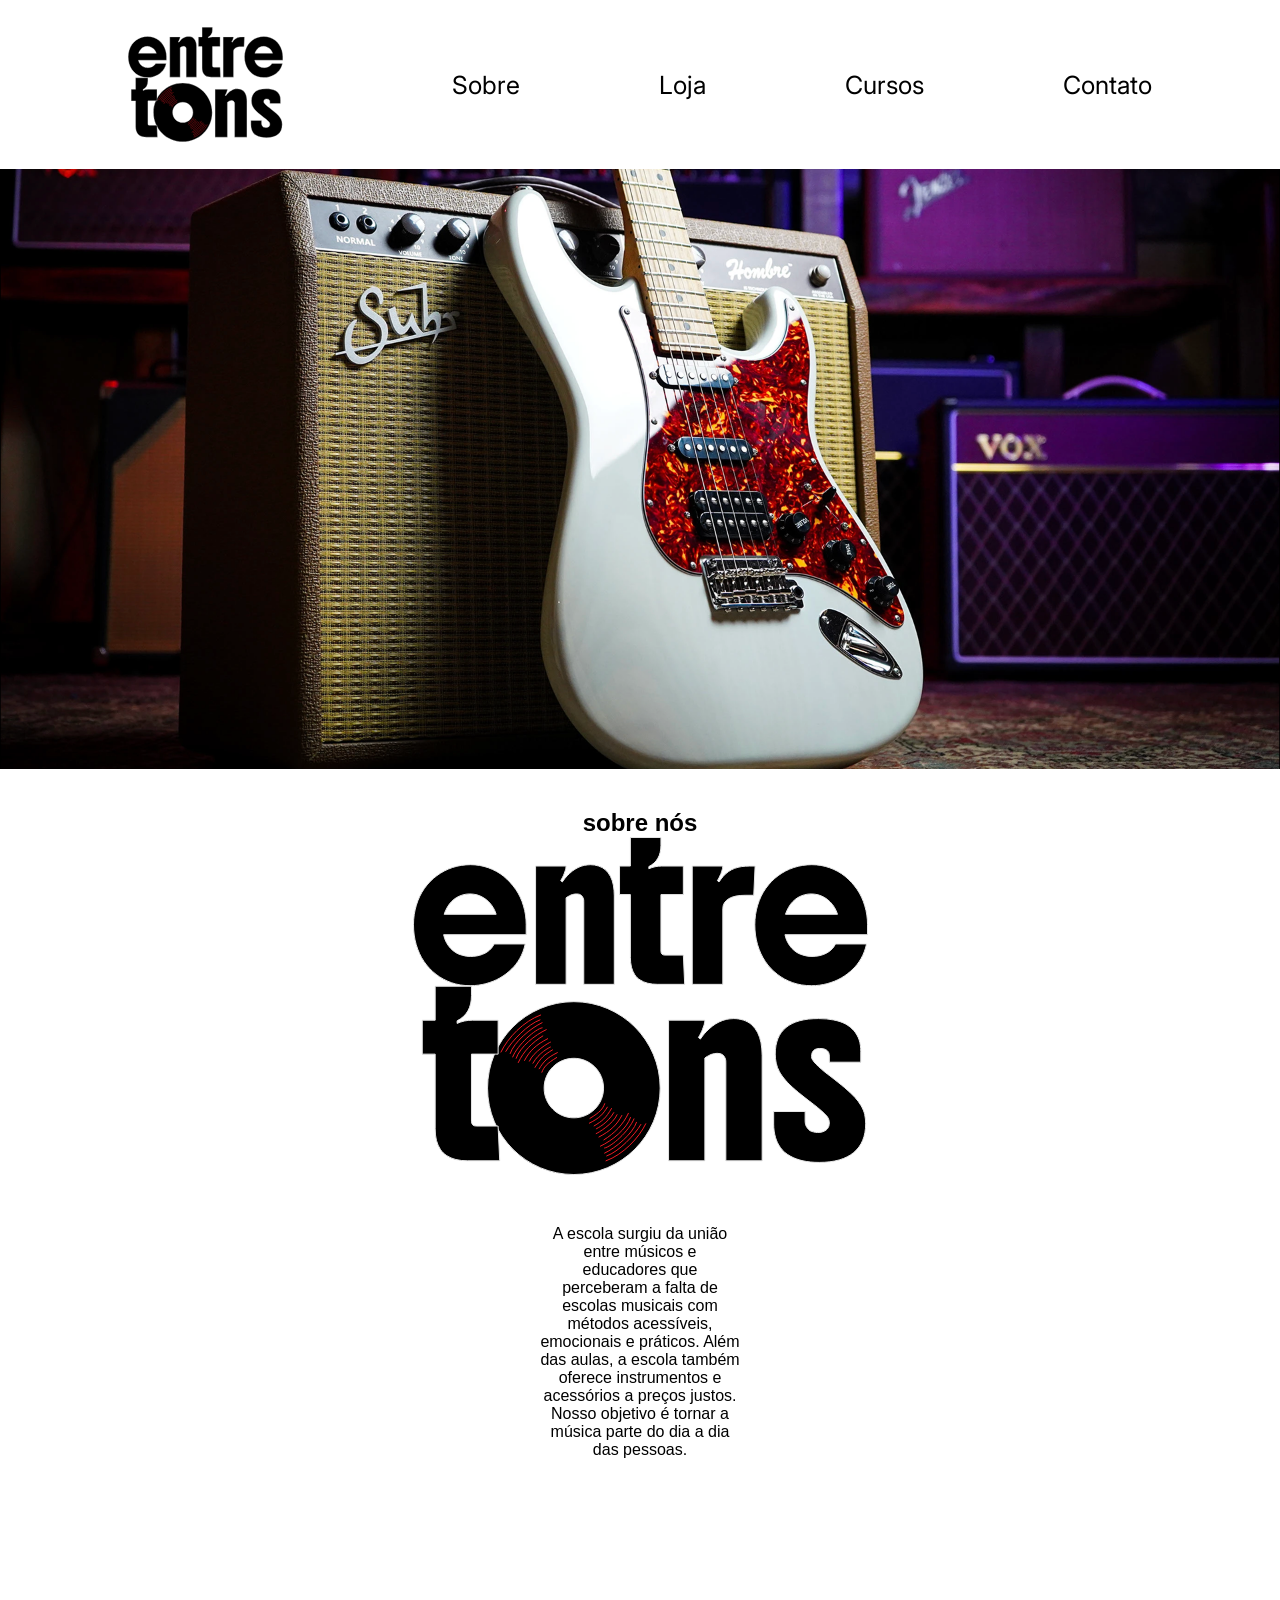
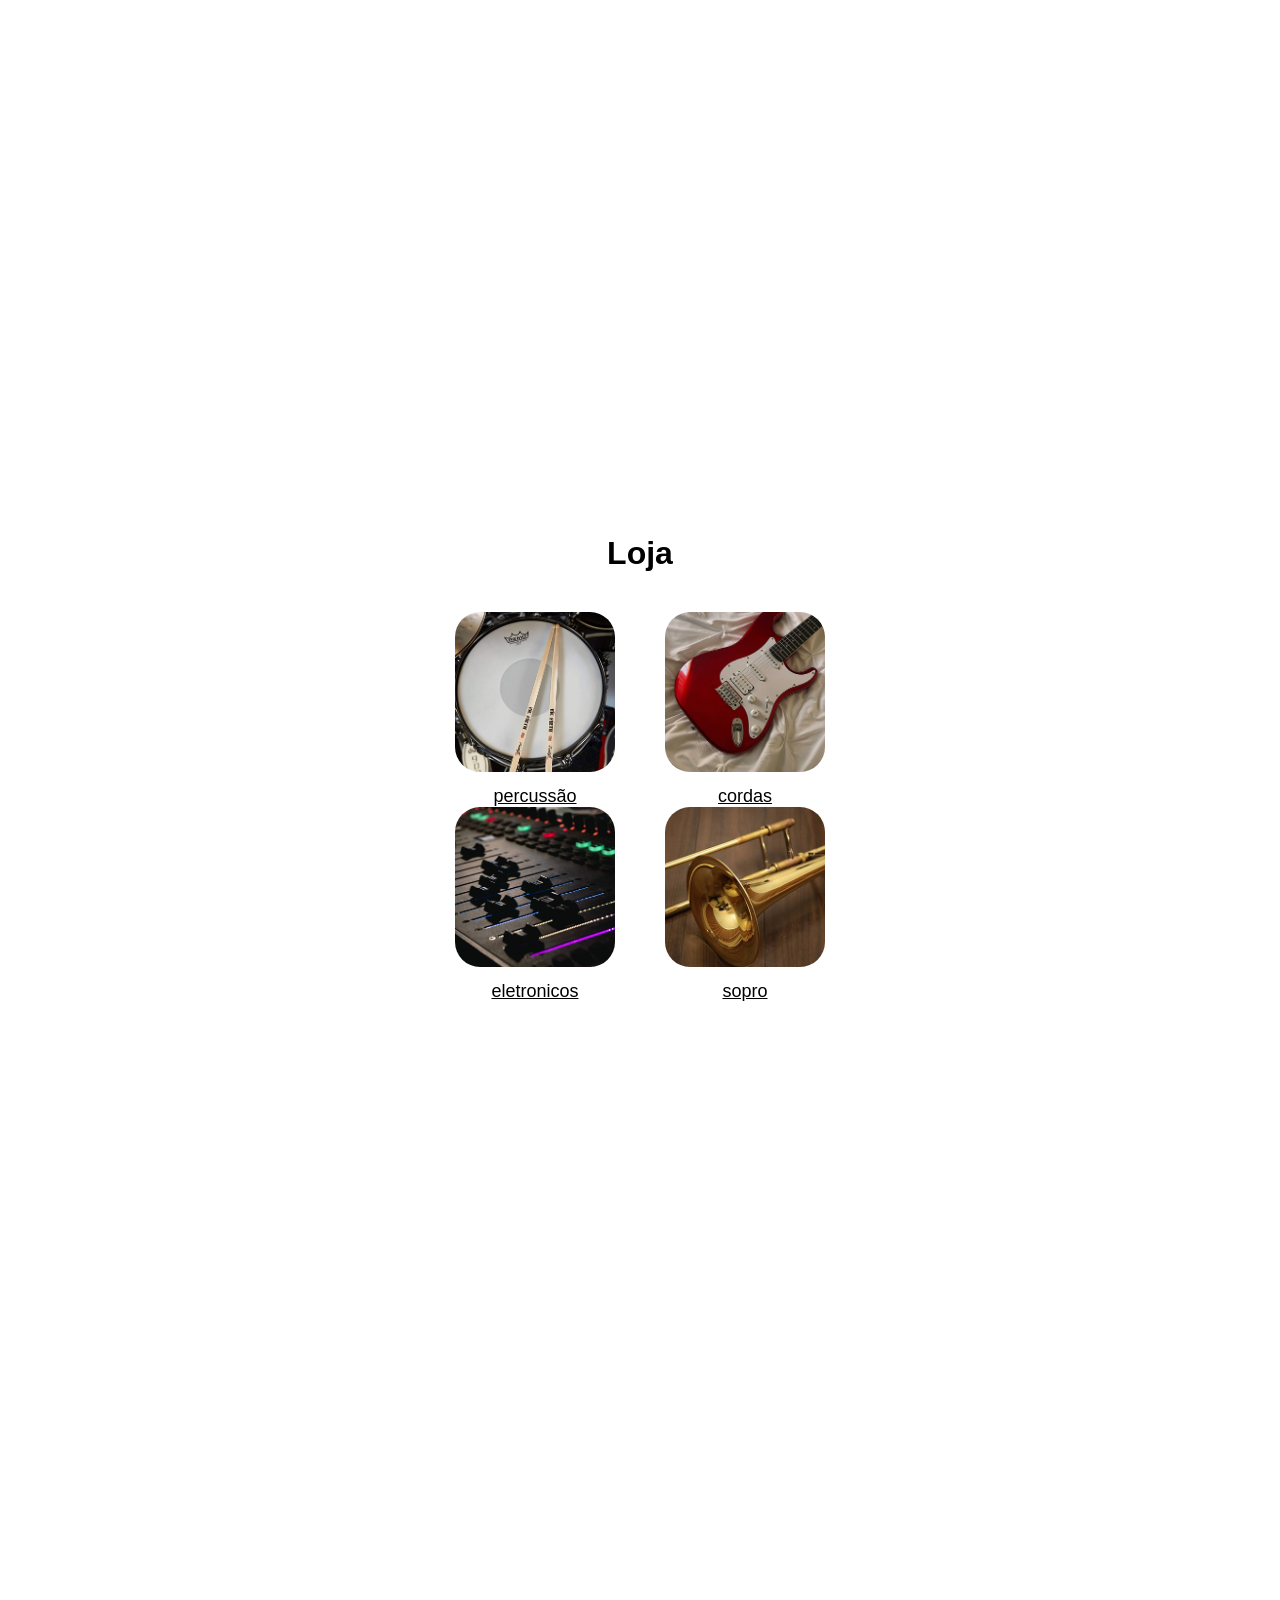
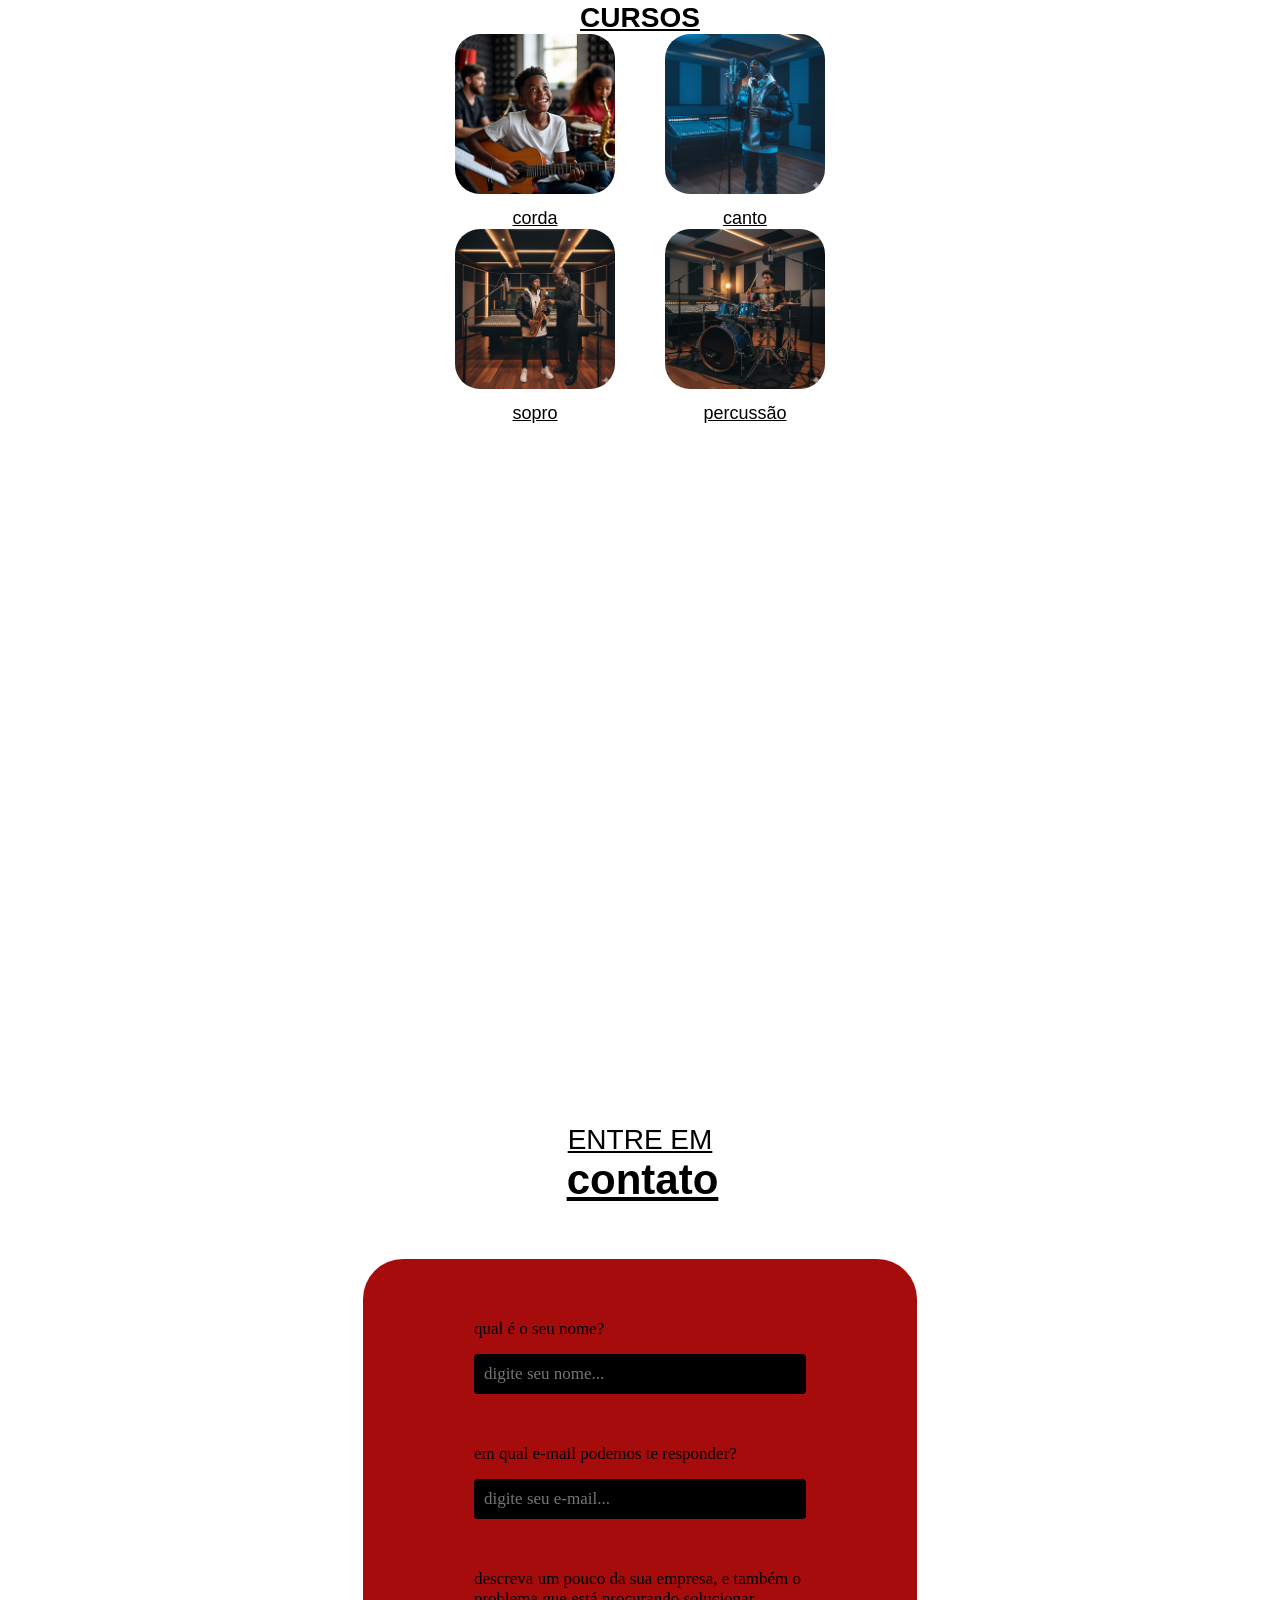
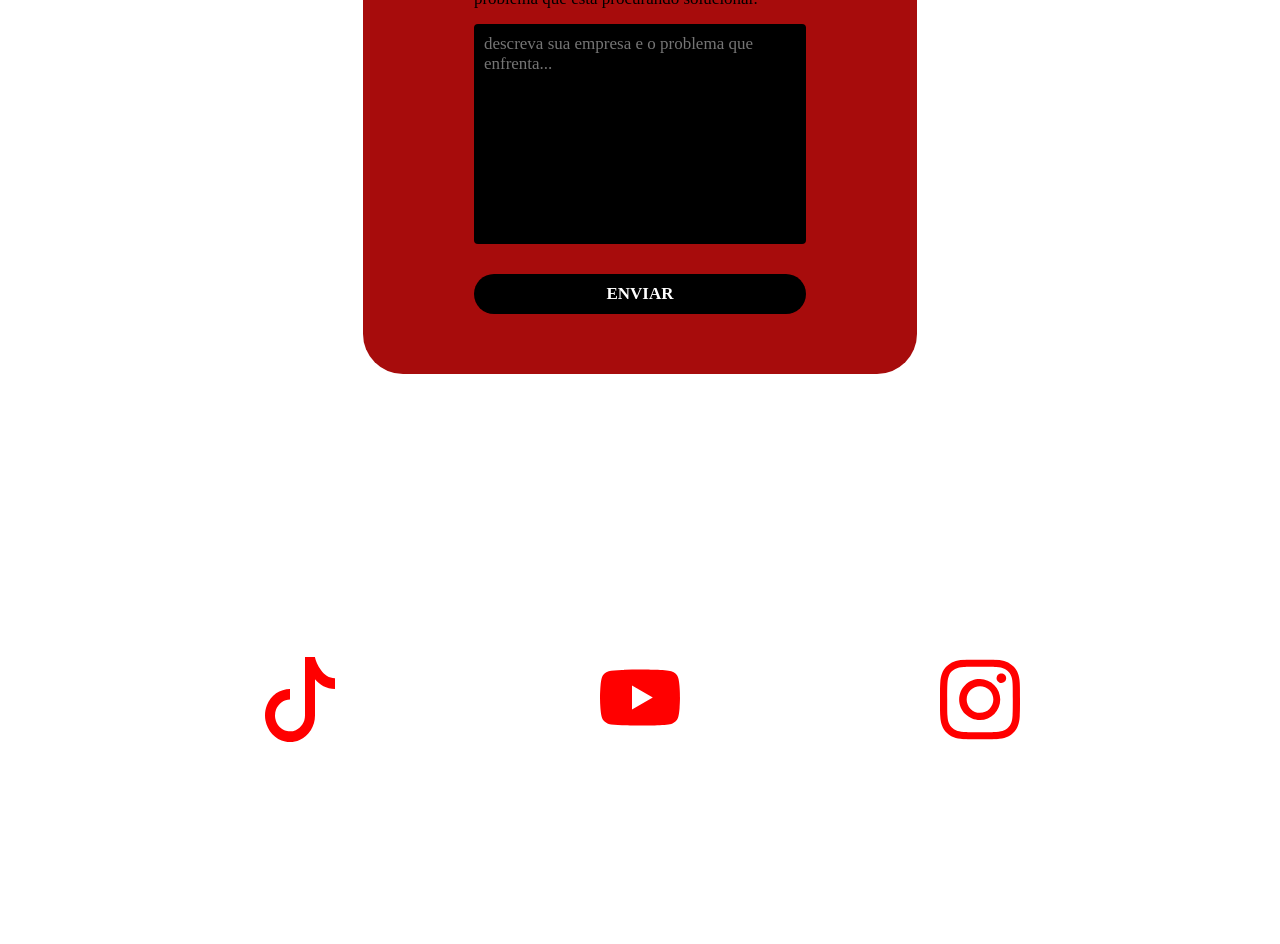
==== commit ab27e23a: "imagens" ====
--- a/ENTRETONS/index.html
+++ b/ENTRETONS/index.html
@@ -23,27 +23,27 @@
             <div id="sombra"></div>
             <header class="espaco_lateral">
                 <img src="./img/Camada_2.svg" alt="Logo da entre Tons">
-                
+
                 <nav id="menu" class="menu">
                     <a href="#sobre">Sobre</a>
                     <a href="#loja">Loja</a>
                     <a href="#cursos">Cursos</a>
                     <a href="#contato">Contato</a>
-                    
+
                 </nav>
-                
+
                 <button id="menu_botao" onclick="abreFechaMenu()">
-                    
-                    <img id="icone-barras" src="./img/barras.svg"/>
-                
-                <svg id="icone-x" xmlns="http://www.w3.org/2000/svg"
-                viewBox="0 0 640 640"><!--!Font Awesome Pro v7.1.0 by @fontawesome - https://fontawesome.com License - https://fontawesome.com/license (Commercial License) Copyright 2025 Fonticons, Inc.-->
-                <path
-                d="M504.6 148.5C515.9 134.9 514.1 114.7 500.5 103.4C486.9 92.1 466.7 93.9 455.4 107.5L320 270L184.6 107.5C173.3 93.9 153.1 92.1 139.5 103.4C125.9 114.7 124.1 134.9 135.4 148.5L278.3 320L135.4 491.5C124.1 505.1 125.9 525.3 139.5 536.6C153.1 547.9 173.3 546.1 184.6 532.5L320 370L455.4 532.5C466.7 546.1 486.9 547.9 500.5 536.6C514.1 525.3 515.9 505.1 504.6 491.5L361.7 320L504.6 148.5z" />
-            </svg>
-            
-        </button>
-    </section>
+
+                    <img id="icone-barras" src="./img/barras.svg" />
+
+                    <svg id="icone-x" xmlns="http://www.w3.org/2000/svg"
+                        viewBox="0 0 640 640"><!--!Font Awesome Pro v7.1.0 by @fontawesome - https://fontawesome.com License - https://fontawesome.com/license (Commercial License) Copyright 2025 Fonticons, Inc.-->
+                        <path
+                            d="M504.6 148.5C515.9 134.9 514.1 114.7 500.5 103.4C486.9 92.1 466.7 93.9 455.4 107.5L320 270L184.6 107.5C173.3 93.9 153.1 92.1 139.5 103.4C125.9 114.7 124.1 134.9 135.4 148.5L278.3 320L135.4 491.5C124.1 505.1 125.9 525.3 139.5 536.6C153.1 547.9 173.3 546.1 184.6 532.5L320 370L455.4 532.5C466.7 546.1 486.9 547.9 500.5 536.6C514.1 525.3 515.9 505.1 504.6 491.5L361.7 320L504.6 148.5z" />
+                    </svg>
+
+                </button>
+        </section>
 
         </header>
         <div class="banner"></div>
@@ -107,7 +107,7 @@
                 <section id="Cursos">
 
 
-                    <h1 class="titulo">Cursos</h1>
+                    <h1 class="titulo">CURSOS</h1>
 
 
                     <div class="arrumar">
@@ -141,7 +141,7 @@
 
             <section id="contato">
                 <div class="titulo">
-                    <span>entre em</span>
+                    <span>ENTRE EM</span>
                     <h2>contato</h2>
                 </div>
                 <div class="quadro">
@@ -171,14 +171,15 @@
 
 
                     </form>
-                    <section id="parallax"></section>
-                    <section id="redes-sociais">
 
-                        <img src="./img/tiktok 1.svg" alt="tiktok">
-                        <img src="./img/youtube 1.svg" alt="youtube">
-                        <img src="./img/instagram 1.svg" alt="instagram">
-                    </section>
+            </section>
+            <section id="parallax" class="parallax-redes">
+                <section id="redes-sociais">
 
+                    <img src="./img/tiktok 1.svg" alt="tiktok">
+                    <img src="./img/youtube 1.svg" alt="youtube">
+                    <img src="./img/instagram 1.svg" alt="instagram">
+                </section>
             </section>
 
         </div>
--- a/ENTRETONS/style.css
+++ b/ENTRETONS/style.css
@@ -180,7 +180,8 @@
     font-size: 28px;
     text-decoration: underline;
 }
-.conteudo-sobre p{
+
+.conteudo-sobre p {
     width: 200px;
     height: 500px;
 }
@@ -253,7 +254,7 @@
     align-items: center;
     display: flex; */
 /* } */
-.arrumar{
+.arrumar {
     display: flex;
     gap: 50px;
     justify-content: center;
@@ -268,6 +269,7 @@
     width: 100%;
     background-size: cover;
 }
+
 /* ------------------contatooo------------------ */
 #contato {
     text-align: center;
@@ -378,7 +380,7 @@
     height: 40px;
     width: 60%;
 
-    background-color: var(--roxo-pixeV);
+    background-color: var(--preto);
     color: var(--branco);
 
     border: none;
@@ -395,7 +397,7 @@
 }
 
 #contato form button:hover {
-    background-color: var(--verde-pixelv);
+    background-color: var(--verde);
 
 }
 
@@ -448,6 +450,7 @@
 .icones-redes a:hover {
     color: var(--verde-pixelv);
 }
+
 @media screen and (max-width: 1024px) {
 
     .titulo,
@@ -466,6 +469,21 @@
     }
 }
 
+#redes-sociais {
+    display: flex;
+    justify-content: space-evenly;
+    width: 100%;
+}
+
+#redes-sociais img {
+    width: 80px;
+}
+
+.parallax-redes {
+    display: flex;
+    align-items: center;
+}
+
 @media screen and (max-width:768px) {
     header {
         position: relative;
@@ -486,9 +504,9 @@
         fill: var(--branco);
     }
 
-    nav.menu{
-     
-        height: 500px ;
+    nav.menu {
+
+        height: 500px;
         width: 350px;
 
         padding: 0px 30px;
@@ -498,35 +516,36 @@
         flex-direction: column;
         justify-content: space-around;
 
-        position:fixed;
-        top:165px;
-        right:-350px;
-
-        z-index:1;
+        position: fixed;
+        top: 165px;
+        right: -350px;
+
+        z-index: 1;
         transition: .5s;
 
     }
 
-    .conteudo-banner img{
+    .conteudo-banner img {
         display: none;
     }
-    .conteudo-banner{
-      text-align: center;
-    }
-
-    #sobre img{
+
+    .conteudo-banner {
+        text-align: center;
+    }
+
+    #sobre img {
         display: none;
     }
 
-    .titulo{
+    .titulo {
         justify-content: center;
     }
 
-    #cases img{
+    #cases img {
         height: 200px;
     }
 
-    footer .roda-pe{
+    footer .roda-pe {
         display: flex;
         flex-direction: column;
         align-items: center;
@@ -534,81 +553,78 @@
         gap: 20px;
     }
 
-    footer img{
+    footer img {
         height: 80px;
     }
 
-    .redes-sociais{
+    .redes-sociais {
         align-items: center;
         justify-content: center;
     }
 
-    .redes-sociais svg{
+    .redes-sociais svg {
         height: 35px;
     }
 }
+
 @media (max-width: 768px) {
-  /* Mostrar hambúrguer */
-  .hamburger {
-    display: flex;
-  }
-
-  #icone-barras{
-    width: 100%;
-  }
-
-  /* Esconder menu */
-  .nav-menu {
-    position: absolute;
-    top: 60px;
-    right: -200px;     /* Fora da tela */
-    background: #333;
-    width: 180px;
-    flex-direction: column;
-    gap: 15px;
-    padding: 20px;
-    transition: right 0.3s ease;
-  }
-
-
-  .nav-menu.active {
-    right: 0;       
-  }
+
+    /* Mostrar hambúrguer */
+    .hamburger {
+        display: flex;
+    }
+
+    #icone-barras {
+        width: 100%;
+    }
+
+    /* Esconder menu */
+    .nav-menu {
+        position: absolute;
+        top: 60px;
+        right: -200px;
+        /* Fora da tela */
+        background: #333;
+        width: 180px;
+        flex-direction: column;
+        gap: 15px;
+        padding: 20px;
+        transition: right 0.3s ease;
+    }
+
+
+    .nav-menu.active {
+        right: 0;
+    }
 }
 
 @media (max-width: 768px) {
- 
-  .hamburger {
-    display: flex;
-  }
-
-
-  .nav-menu {
-    position: absolute;
-    top: 60px;
-    right: -200px;    
-    background: var(--CONTATO);
-    width: 180px;
-    flex-direction: column;
-    gap: 15px;
-    padding: 20px;
-    transition: right 0.3s ease;
-  }
-
- 
-  .nav-menu.active {
-    right: 0;         
-  }
-}
-
-
-
-
-
-
-
-
-
-
-
-
+
+    .hamburger {
+        display: flex;
+    }
+
+
+    .nav-menu {
+        position: absolute;
+        top: 60px;
+        right: -200px;
+        background: var(--CONTATO);
+        width: 180px;
+        flex-direction: column;
+        gap: 15px;
+        padding: 20px;
+        transition: right 0.3s ease;
+    }
+
+
+    .nav-menu.active {
+        right: 0;
+    }
+}
+
+.form-tiktok {
+    width: 50px;
+    height: 0px;
+}
+
